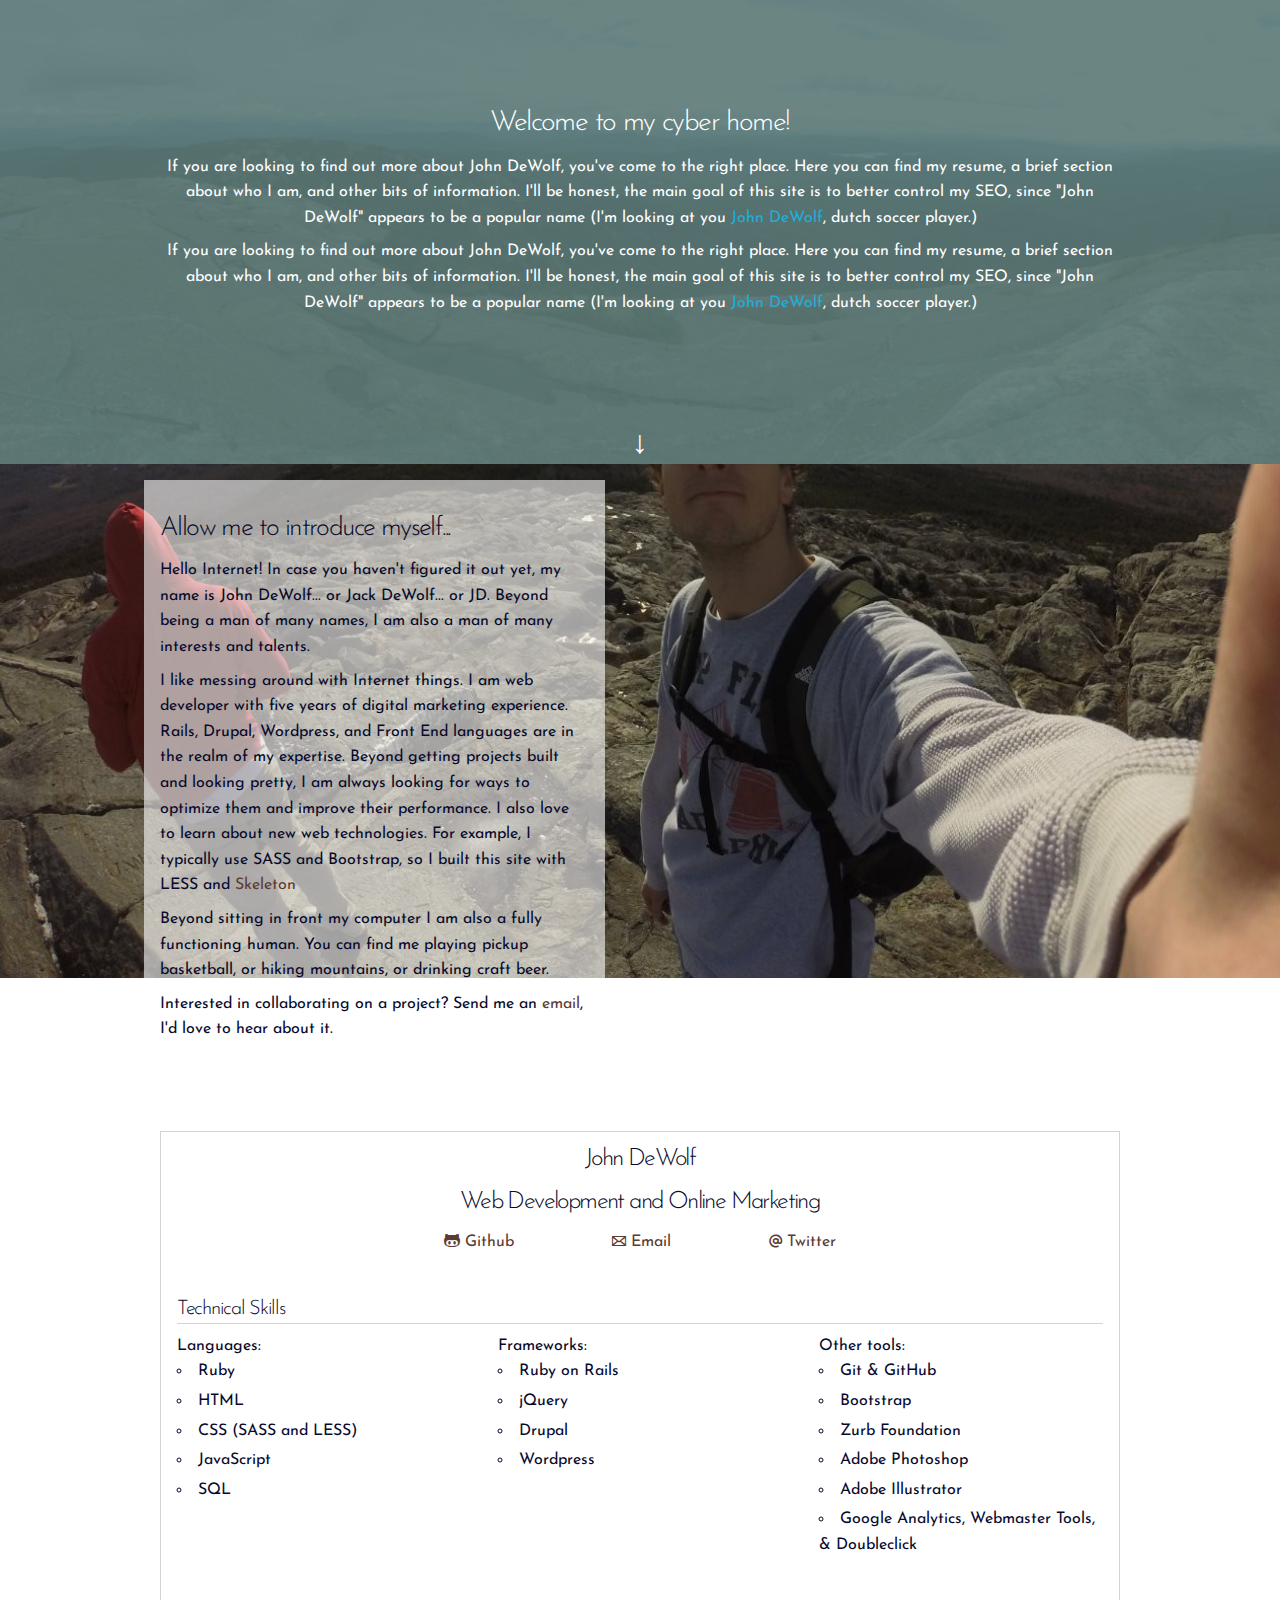
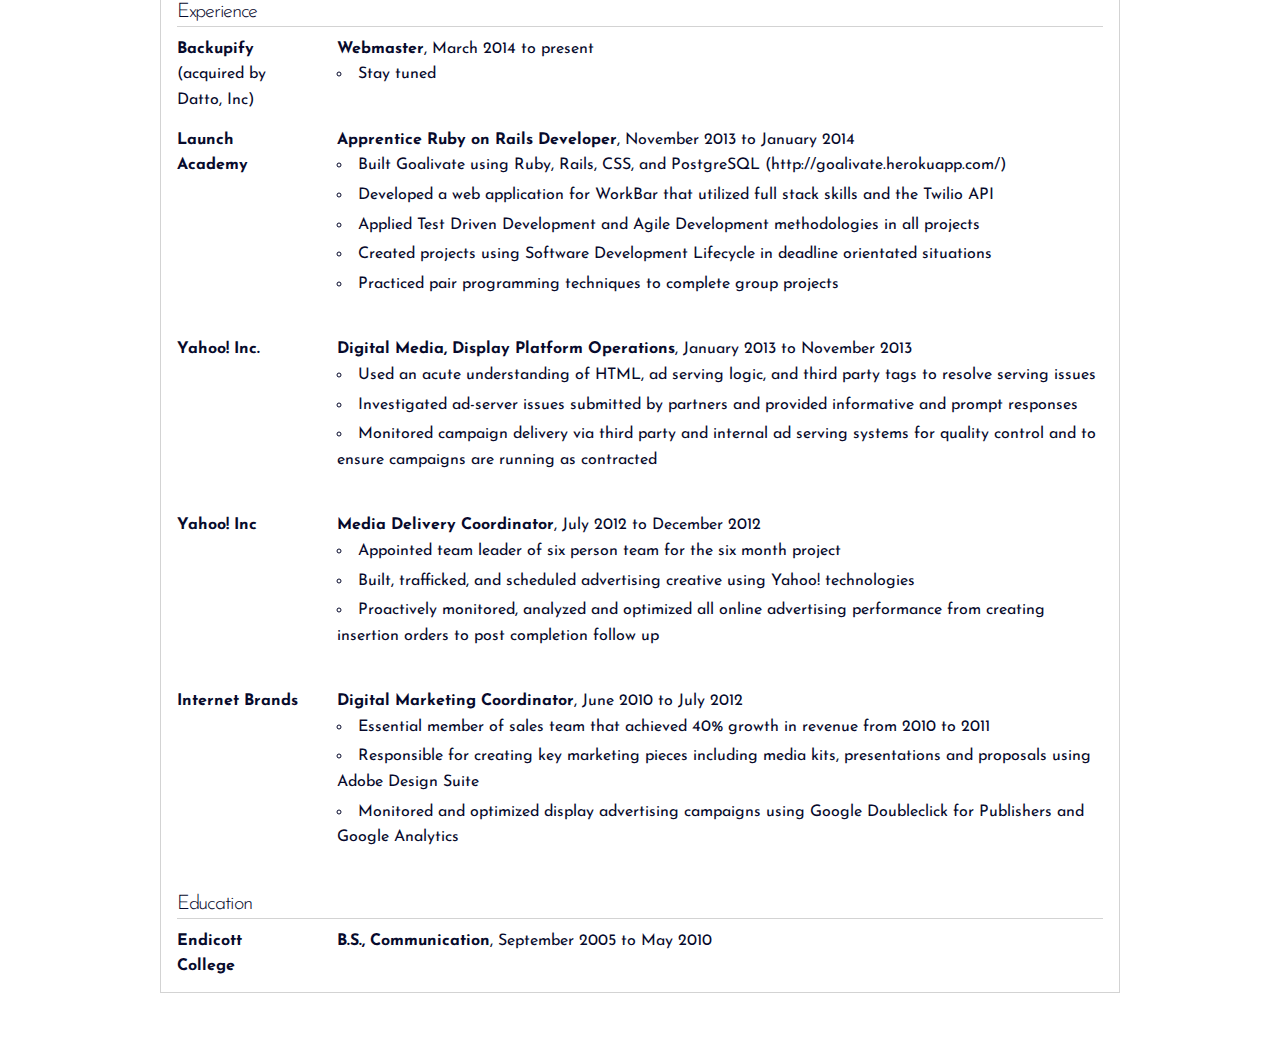
==== index.html @ 8e63c377 "fixed merge conflicts" ====
<!doctype html>
<html>
<head>
	<meta charset="utf-8">
	<meta http-equiv="X-UA-Compatible" content="IE=edge">
	<title>John DeWolf's personal website</title>
	<meta name="description" content="">
	<meta name="viewport" content="width=device-width, initial-scale=1">
	<link href='http://fonts.googleapis.com/css?family=Josefin+Sans' rel='stylesheet' type='text/css'>
	<!-- Place favicon.ico in the root directory -->
	<link rel="stylesheet" href="stylesheets/normalize.css">
	<link rel="stylesheet" href="stylesheets/skeleton.css">
	<link rel="stylesheet" href="octicons/octicons.css">
	<link rel="stylesheet/less" href="stylesheets/main.less" type="text/css" />
	<script src="js/less.js" type="text/javascript"></script>


</head>
<body>
<!--[if lt IE 8]>
<p class="browserupgrade">You are using an <strong>outdated</strong> browser. Please <a href="http://browsehappy.com/">upgrade your browser</a> to improve your experience.</p>
<![endif]-->
<!-- Add your site or application content here -->
<!-- <header>
	<div class="container">
		<div class="row">
			<div class="twelve columns top-nav">
				<ul>
					<li><a href="#welcome">Home</a></li>
					<li><a href="#about-me">About</a></li>
					<li><a href="#resume">Resume</a></li>
					<li><a href="#">Contact</a></li>
				</ul>
			</div>	
		</div>
	</div>
</header> -->
<section id="welcome">
	<div class="layer">
		<div class="container">
			<div class="row">
				<div class="twelve columns slideRight">
					<h1 class="welcome-header">Welcome to my cyber home!</h1>

					<p>If you are looking to find out more about John DeWolf, you've come to the right place. Here you can find my resume, a brief section about who I am, and other bits of information. I'll be honest, the main goal of this site is to better control my SEO, since "John DeWolf" appears to be a popular name (I'm looking at you <a href="">John DeWolf</a>, dutch soccer player.)</p>
					<p>If you are looking to find out more about John DeWolf, you've come to the right place. Here you can find my resume, a brief section about who I am, and other bits of information. I'll be honest, the main goal of this site is to better control my SEO, since "John DeWolf" appears to be a popular name (I'm looking at you <a href="http://en.wikipedia.org/wiki/John_de_Wolf">John DeWolf</a>, dutch soccer player.)</p>

					<div class="pulse" style="font-size:2em;">&darr;</div>
				</div>
			</div>
		</div>
	</div>
</section>
<section id="about-me">
	<div class="container">
		<div class="row">
			<div class="six columns about-me-text">
				<h2>Allow me to introduce myself...</h2>
				<p>Hello Internet! In case you haven't figured it out yet, my name is John DeWolf... or Jack DeWolf... or JD. Beyond being a man of many names, I am also a man of many interests and talents. </p>

				<p>I like messing around with Internet things. I am web developer with five years of digital marketing experience. Rails, Drupal, Wordpress, and Front End languages are in the realm of my expertise. Beyond getting projects built and looking pretty, I am always looking for ways to optimize them and improve their performance. I also love to learn about new web technologies. For example, I typically use SASS and Bootstrap, so I built this site with LESS and <a href="http://getskeleton.com/">Skeleton</a></p>

				<p>Beyond sitting in front my computer I am also a fully functioning human. You can find me playing pickup basketball, or hiking mountains, or drinking craft beer.</p>

				<p>Interested in collaborating on a project? Send me an <a href="mailto:jdewolf06@gmail.com">email</a>, I'd love to hear about it.</p>
<!-- 				<p>My career began in 2012 for Raceway Media (now part of Internet Brands after they were acquired), a small company that produces online classified sites for niche markets. There I was the Digital Marketing coordinator and got my first taste of concepts that I would later become much more immersed in.</p>

				<p>From there I had the great opportunity to work for Yahoo!, Inc. I moved to Portland, OR with (as my father likes to say) "with nothing but a suitcase and a toothbrush" (and my girlfriend, but let's not group her in the same category.) I started out with a six month project in which I was the team leader for a six person team. We successfully completed the migration of all online campaigns from their old ad serving to their new, fancy web app.</p>

				<p>I continued to work with Yahoo! after the project, providing techincal support for the new ad serving techonology. When campaigns did not serve as expected, it was our job to figure out why. Maybe it was booked incorrectly or maybe there was a bug in the system? If it was the latter of the two, we worked closely with engineering to pinpoint the problem and make sure it was fixed.</p>

				<p>I really enjoyed my time at Yahoo! and learned a great deal about digital ad serving. It really inspired me to learn more about online technologies. I kept learning in my free time and soon realized it wasn't enough and that I wanted to make a bigger commitment. So I took the dive and enrolled in Launch Academy where I learned Ruby on Rails and how to build web apps.</p>

				<p>Those ten weeks were a real rollercoster. I was introduced to a whole new world and crammed more knowledge into my brain than I ever thought possible. I am now working at Datto, Inc (formerly Backupify, before it was acquired). I am continuing to learn a great deal about web development</p> -->
			</div>
		</div>
	</div>
</section>

<section id="resume">
	<div class="container">
		<div class="row">
			<div class="twelve columns">
				<h3 class="text-center">John DeWolf</h3>
				<h3 class="text-center">Web Development and Online Marketing</h3>
				<ul class="unstyled-list">
					<li><a href="https://github.com/johndewolf"><span class="octicon octicon-octoface"></span> Github</a></li>
					<li><a href="mailto:jdewolf06@gmail.com"><span class="octicon octicon-mail"></span> Email</a></li>
					<li><a href="https://twitter.com/TheJohnDeWolf"><span class="octicon octicon-mention"></span> Twitter</a></li>
				</ul>
			</div>
		</div>
		<div class="row">
			<div class="twelve columns">
				<h4 class="resume-section-header">Technical Skills</h4>
			</div>
		</div>
		<div class="row">
			<div class="four columns">
				Languages:
				<ul>
					<li>Ruby</li>
					<li>HTML</li>
					<li>CSS (SASS and LESS)</li>
					<li>JavaScript</li>
					<li>SQL</li>
				</ul>
			</div>
			<div class="four columns">
				Frameworks:
				<ul>
					<li>Ruby on Rails</li>
					<li>jQuery</li>
					<li>Drupal</li>
					<li>Wordpress</li>
				</ul>
			</div>
			<div class="four columns">
				Other tools:
				<ul>
					<li>Git &#38; GitHub</li>
					<li>Bootstrap</li>
					<li>Zurb Foundation</li>
					<li>Adobe Photoshop</li>
					<li>Adobe Illustrator</li>
					<li>Google Analytics, Webmaster Tools, &#38; Doubleclick</li>
				</ul>
			</div>
		</div>
		<div class="row">
			<div class="twelve columns">
				<h4 class="resume-section-header">Experience</h4>
			</div>
		</div>
		<div class="row">
			<div class="two columns">
				<b>Backupify</b> (acquired by Datto, Inc)
			</div>
			<div class="ten columns">
				<span><b>Webmaster</b>, March 2014  to present</span>
				<ul>
					<li>Stay tuned</li>
				</ul>
			</div>
		</div>
		<div class="row">
			<div class="two columns">
				<b>Launch Academy</b>
			</div>
			<div class="ten columns">
				<span><b>Apprentice Ruby on Rails Developer</b>, November 2013 to January 2014</span>
				<ul>
					<li>Built Goalivate using Ruby, Rails, CSS, and PostgreSQL (http://goalivate.herokuapp.com/)</li>
					<li>Developed a web application for WorkBar that utilized full stack skills and the Twilio API</li>
					<li>Applied Test Driven Development and Agile Development methodologies in all projects</li>
					<li>Created projects using Software Development Lifecycle in deadline orientated situations</li>
					<li>Practiced pair programming techniques to complete group projects</li>
				</ul>
			</div>
		</div>
		<div class="row">
			<div class="two columns">
				<b>Yahoo! Inc.</b>
			</div>
			<div class="ten columns">
				<span><b>Digital Media, Display Platform Operations</b>, January 2013 to November 2013</span>
				<ul>
					<li>Used an acute understanding of HTML, ad serving logic, and third party tags to resolve serving issues</li>
					<li>Investigated ad-server issues submitted by partners and provided informative and prompt responses</li>
					<li>Monitored campaign delivery via third party and internal ad serving systems for quality control and to ensure campaigns are running as contracted</li>
				</ul>
			</div>
		</div>
		<div class="row">
			<div class="two columns">
				<b>Yahoo! Inc</b>
			</div>
			<div class="ten columns">
				<span><b>Media Delivery Coordinator</b>, July 2012 to December 2012</span>
				<ul>
					<li>Appointed team leader of six person team for the six month project
						<li>Built, trafficked, and scheduled advertising creative using Yahoo! technologies</li>
						<li>Proactively monitored, analyzed and optimized all online advertising performance from creating insertion orders to post completion follow up</li>
					</ul>
				</div>
			</div>
			<div class="row">
				<div class="two columns">
					<b>Internet Brands</b>
				</div>
				<div class="ten columns">
					<span><b>Digital Marketing Coordinator</b>, June 2010 to July 2012</span>
					<ul>
						<li>Essential member of sales team that achieved 40% growth in revenue from 2010 to 2011</li>
						<li>Responsible for creating key marketing pieces including media kits, presentations and proposals using Adobe Design Suite</li>
						<li>Monitored and optimized display advertising campaigns using Google Doubleclick for Publishers and Google Analytics</li>
					</ul>
				</div>
			</div>
			<div class="row">
				<div class="twelve columns">
					<h4 class="resume-section-header">Education</h4>
				</div>
			</div>
			<div class="row">
				<div class="two columns">
					<b>Endicott College</b>
				</div>
				<div class="ten columns">
					<span><b>B.S., Communication</b>, September 2005 to May 2010</span>
				</div>
			</div>
		</div>
	</section>

</body>
</html>
---- stylesheets/skeleton.css ----
/*
* Skeleton V2.0.2
* Copyright 2014, Dave Gamache
* www.getskeleton.com
* Free to use under the MIT license.
* http://www.opensource.org/licenses/mit-license.php
* 12/15/2014
*/


/* Table of contents
–––––––––––––––––––––––––––––––––––––––––––––––––– 
- Grid
- Base Styles
- Typography
- Links
- Buttons
- Forms
- Lists
- Code
- Tables
- Spacing
- Utilities
- Clearing
- Media Queries
*/


/* Grid
–––––––––––––––––––––––––––––––––––––––––––––––––– */
.container {
  position: relative; 
  width: 100%; 
  max-width: 960px; 
  margin: 0 auto; 
  padding: 0 20px;
  box-sizing: border-box; }
.column,        
.columns { 
  width: 100%; 
  float: left; 
  box-sizing: border-box; }

/* For devices larger than 400px */
@media (min-width: 400px) {
  .container {
    width: 85%;
    padding: 0; }
}

/* For devices larger than 550px */
@media (min-width: 550px) {
  .container {
    width: 80%; }
  .column,
  .columns {
    margin-left: 4%; }
  .column:first-child,        
  .columns:first-child { 
    margin-left: 0; }
  
  .one.column,
  .one.columns                    { width: 4.66666666667%; }
  .two.columns                    { width: 13.3333333333%; }
  .three.columns                  { width: 22%;            }
  .four.columns                   { width: 30.6666666667%; }
  .five.columns                   { width: 39.3333333333%; }
  .six.columns                    { width: 48%;            }
  .seven.columns                  { width: 56.6666666667%; }
  .eight.columns                  { width: 65.3333333333%; }
  .nine.columns                   { width: 74.0%;          }
  .ten.columns                    { width: 82.6666666667%; }
  .eleven.columns                 { width: 91.3333333333%; }
  .twelve.columns                 { width: 100%; margin-left: 0; }

  .one-third.column               { width: 30.6666666667%; }
  .two-thirds.column              { width: 65.3333333333%; }

  .one-half.column                { width: 48%; }

  /* Offsets */
  .offset-by-one.column,
  .offset-by-one.columns          { margin-left: 8.66666666667%; }
  .offset-by-two.column,
  .offset-by-two.columns          { margin-left: 17.3333333333%; }
  .offset-by-three.column,
  .offset-by-three.columns        { margin-left: 26%;            }
  .offset-by-four.column,
  .offset-by-four.columns         { margin-left: 34.6666666667%; }
  .offset-by-five.column,
  .offset-by-five.columns         { margin-left: 43.3333333333%; }
  .offset-by-six.column,
  .offset-by-six.columns          { margin-left: 52%;            }
  .offset-by-seven.column,
  .offset-by-seven.columns        { margin-left: 60.6666666667%; }
  .offset-by-eight.column,
  .offset-by-eight.columns        { margin-left: 69.3333333333%; }
  .offset-by-nine.column,
  .offset-by-nine.columns         { margin-left: 78.0%;          }
  .offset-by-ten.column,
  .offset-by-ten.columns          { margin-left: 86.6666666667%; }
  .offset-by-eleven.column,
  .offset-by-eleven.columns       { margin-left: 95.3333333333%; }

  .offset-by-one-third.column,
  .offset-by-one-third.columns    { margin-left: 34.6666666667%; }
  .offset-by-two-thirds.column,
  .offset-by-two-thirds.columns   { margin-left: 69.3333333333%; }

  .offset-by-one-half.column,
  .offset-by-one-half.columns     { margin-left: 52%; }

}


/* Base Styles
–––––––––––––––––––––––––––––––––––––––––––––––––– */
/* NOTE
html is set to 62.5% so that all the REM measurements throughout Skeleton 
are based on 10px sizing. So basically 1.5rem = 15px :) */
html { 
  font-size: 62.5%; } 
body {
  font-size: 1.5em; /* currently ems cause chrome bug misinterpreting rems on body element */
  line-height: 1.6;
  font-weight: 400;
  font-family: "Raleway", "HelveticaNeue", "Helvetica Neue", Helvetica, Arial, sans-serif;
  color: #222; }


/* Typography
–––––––––––––––––––––––––––––––––––––––––––––––––– */
h1, h2, h3, h4, h5, h6 { 
  margin-top: 0;
  margin-bottom: 2rem;
  font-weight: 300; }
h1 { font-size: 4.0rem; line-height: 1.2;  letter-spacing: -.1rem;}
h2 { font-size: 3.6rem; line-height: 1.25; letter-spacing: -.1rem; }
h3 { font-size: 3.0rem; line-height: 1.3;  letter-spacing: -.1rem; }
h4 { font-size: 2.4rem; line-height: 1.35; letter-spacing: -.08rem; }
h5 { font-size: 1.8rem; line-height: 1.5;  letter-spacing: -.05rem; }
h6 { font-size: 1.5rem; line-height: 1.6;  letter-spacing: 0; }

/* Larger than phablet */
@media (min-width: 550px) {
  h1 { font-size: 5.0rem; }
  h2 { font-size: 4.2rem; }
  h3 { font-size: 3.6rem; }
  h4 { font-size: 3.0rem; }
  h5 { font-size: 2.4rem; }
  h6 { font-size: 1.5rem; }
}

p {
  margin-top: 0; }


/* Links
–––––––––––––––––––––––––––––––––––––––––––––––––– */
a { 
  color: #1EAEDB; }
a:hover { 
  color: #0FA0CE; }


/* Buttons 
–––––––––––––––––––––––––––––––––––––––––––––––––– */
.button,
button,
input[type="submit"],
input[type="reset"],
input[type="button"] {
  display: inline-block;
  height: 38px;
  padding: 0 30px;
  color: #555;
  text-align: center;
  font-size: 11px;
  font-weight: 600;
  line-height: 38px;
  letter-spacing: .1rem;
  text-transform: uppercase; 
  text-decoration: none;
  white-space: nowrap;
  background-color: transparent;
  border-radius: 4px;
  border: 1px solid #bbb;
  cursor: pointer;
  box-sizing: border-box; }
.button:hover,
button:hover,
input[type="submit"]:hover,
input[type="reset"]:hover,
input[type="button"]:hover,
.button:focus,
button:focus,
input[type="submit"]:focus,
input[type="reset"]:focus,
input[type="button"]:focus {
  color: #333;
  border-color: #888;
  outline: 0; }
.button.button-primary,
button.button-primary,
input[type="submit"].button-primary,
input[type="reset"].button-primary,
input[type="button"].button-primary {
  color: #FFF;
  background-color: #33C3F0;
  border-color: #33C3F0; }
.button.button-primary:hover,
button.button-primary:hover,
input[type="submit"].button-primary:hover,
input[type="reset"].button-primary:hover,
input[type="button"].button-primary:hover,
.button.button-primary:focus,
button.button-primary:focus,
input[type="submit"].button-primary:focus,
input[type="reset"].button-primary:focus,
input[type="button"].button-primary:focus {
  color: #FFF;
  background-color: #1EAEDB;
  border-color: #1EAEDB; }


/* Forms
–––––––––––––––––––––––––––––––––––––––––––––––––– */
input[type="email"],
input[type="search"],
input[type="text"],
input[type="tel"],
input[type="url"],
input[type="password"],
textarea,
select {
  height: 38px;
  padding: 6px 10px; /* The 6px vertically centers text on FF, ignored by Webkit */
  background-color: #fff;
  border: 1px solid #D1D1D1;
  border-radius: 4px;
  box-shadow: none;
  box-sizing: border-box; }
/* Removes awkard default styles on some inputs for iOS */
input[type="email"],
input[type="search"],
input[type="text"],
input[type="tel"],
input[type="url"],
input[type="password"],
textarea {
  -webkit-appearance: none;
     -moz-appearance: none;
          appearance: none;
}
textarea {
  min-height: 65px;
  padding-top: 6px;
  padding-bottom: 6px; }
input[type="email"]:focus,
input[type="search"]:focus,
input[type="text"]:focus,
input[type="tel"]:focus,
input[type="url"]:focus,
input[type="password"]:focus,
textarea:focus,
select:focus {
  border: 1px solid #33C3F0;
  outline: 0; }
label,
legend {
  display: block;
  margin-bottom: .5rem;
  font-weight: 600; }
fieldset {
  padding: 0;
  border-width: 0; }
input[type="checkbox"],
input[type="radio"] {
  display: inline; }
label > .label-body {
  display: inline-block;
  margin-left: .5rem;
  font-weight: normal; }


/* Lists
–––––––––––––––––––––––––––––––––––––––––––––––––– */
ul { 
  list-style: circle inside; }
ol { 
  list-style: decimal inside; }
ol, ul {
  padding-left: 0;
  margin-top: 0; }
ul ul, 
ul ol,
ol ol, 
ol ul { 
  margin: 1.5rem 0 1.5rem 3rem; 
  font-size: 90%; }
li {
  margin-bottom: 1rem; }


/* Code
–––––––––––––––––––––––––––––––––––––––––––––––––– */
code {
  padding: .2rem .5rem;
  margin: 0 .2rem;
  font-size: 90%;
  white-space: nowrap;
  background: #F1F1F1;
  border: 1px solid #E1E1E1;
  border-radius: 4px; }
pre > code {
  display: block;
  padding: 1rem 1.5rem;
  white-space: pre; }


/* Tables
–––––––––––––––––––––––––––––––––––––––––––––––––– */
th,
td {
  padding: 12px 15px;
  text-align: left;
  border-bottom: 1px solid #E1E1E1; }
th:first-child,
td:first-child {
  padding-left: 0; }
th:last-child,
td:last-child {
  padding-right: 0; }


/* Spacing
–––––––––––––––––––––––––––––––––––––––––––––––––– */
button,
.button {
  margin-bottom: 1rem; }
input,
textarea,
select,
fieldset {
  margin-bottom: 1.5rem; }
pre,
blockquote,
form,
dl,
figure,
table,
p,
ul,
ol,
form {
  margin-bottom: 2.5rem; }
p {
  margin-top: 0; }


/* Utilities
–––––––––––––––––––––––––––––––––––––––––––––––––– */
.u-full-width {
  width: 100%;
  box-sizing: border-box; }
.u-max-full-width {
  max-width: 100%;
  box-sizing: border-box; }
.u-pull-right {
  float: right; }
.u-pull-left {
  float: left; }


/* Misc
–––––––––––––––––––––––––––––––––––––––––––––––––– */
hr {
  margin-top: 3rem;
  margin-bottom: 3.5rem;
  border-width: 0;
  border-top: 1px solid #E1E1E1;
}

/* Clearing
–––––––––––––––––––––––––––––––––––––––––––––––––– */

/* Self Clearing Goodness */
.container:after,
.row:after,
.u-cf { 
  content: "";
  display: table;
  clear: both; }


/* Media Queries
–––––––––––––––––––––––––––––––––––––––––––––––––– */
/*
Note: The best way to structure the use of media queries is to create the queries 
near the relevant code. For example, if you wanted to change the styles for buttons
on small devices, paste the mobile query code up in the buttons section and style it 
there. 
*/


/* Larger than mobile */
@media (min-width: 400px) {}

/* Larger than phablet (also point when grid becomes active) */
@media (min-width: 550px) {}

/* Larger than tablet */
@media (min-width: 750px) {}

/* Larger than desktop */
@media (min-width: 1000px) {}

/* Larger than Desktop HD */
@media (min-width: 1200px) {}
---- octicons/octicons.css ----
@font-face {
  font-family: 'octicons';
  src: url('octicons.eot?#iefix') format('embedded-opentype'),
       url('octicons.woff') format('woff'),
       url('octicons.ttf') format('truetype'),
       url('octicons.svg#octicons') format('svg');
  font-weight: normal;
  font-style: normal;
}

/*

.octicon is optimized for 16px.
.mega-octicon is optimized for 32px but can be used larger.

*/
.octicon, .mega-octicon {
  font: normal normal normal 16px/1 octicons;
  display: inline-block;
  text-decoration: none;
  text-rendering: auto;
  -webkit-font-smoothing: antialiased;
  -moz-osx-font-smoothing: grayscale;
  -webkit-user-select: none;
  -moz-user-select: none;
  -ms-user-select: none;
  user-select: none;
}
.mega-octicon { font-size: 32px; }


.octicon-alert:before { content: '\f02d'} /*  */
.octicon-alignment-align:before { content: '\f08a'} /*  */
.octicon-alignment-aligned-to:before { content: '\f08e'} /*  */
.octicon-alignment-unalign:before { content: '\f08b'} /*  */
.octicon-arrow-down:before { content: '\f03f'} /*  */
.octicon-arrow-left:before { content: '\f040'} /*  */
.octicon-arrow-right:before { content: '\f03e'} /*  */
.octicon-arrow-small-down:before { content: '\f0a0'} /*  */
.octicon-arrow-small-left:before { content: '\f0a1'} /*  */
.octicon-arrow-small-right:before { content: '\f071'} /*  */
.octicon-arrow-small-up:before { content: '\f09f'} /*  */
.octicon-arrow-up:before { content: '\f03d'} /*  */
.octicon-beer:before { content: '\f069'} /*  */
.octicon-book:before { content: '\f007'} /*  */
.octicon-bookmark:before { content: '\f07b'} /*  */
.octicon-briefcase:before { content: '\f0d3'} /*  */
.octicon-broadcast:before { content: '\f048'} /*  */
.octicon-browser:before { content: '\f0c5'} /*  */
.octicon-bug:before { content: '\f091'} /*  */
.octicon-calendar:before { content: '\f068'} /*  */
.octicon-check:before { content: '\f03a'} /*  */
.octicon-checklist:before { content: '\f076'} /*  */
.octicon-chevron-down:before { content: '\f0a3'} /*  */
.octicon-chevron-left:before { content: '\f0a4'} /*  */
.octicon-chevron-right:before { content: '\f078'} /*  */
.octicon-chevron-up:before { content: '\f0a2'} /*  */
.octicon-circle-slash:before { content: '\f084'} /*  */
.octicon-circuit-board:before { content: '\f0d6'} /*  */
.octicon-clippy:before { content: '\f035'} /*  */
.octicon-clock:before { content: '\f046'} /*  */
.octicon-cloud-download:before { content: '\f00b'} /*  */
.octicon-cloud-upload:before { content: '\f00c'} /*  */
.octicon-code:before { content: '\f05f'} /*  */
.octicon-color-mode:before { content: '\f065'} /*  */
.octicon-comment-add:before,
.octicon-comment:before { content: '\f02b'} /*  */
.octicon-comment-discussion:before { content: '\f04f'} /*  */
.octicon-credit-card:before { content: '\f045'} /*  */
.octicon-dash:before { content: '\f0ca'} /*  */
.octicon-dashboard:before { content: '\f07d'} /*  */
.octicon-database:before { content: '\f096'} /*  */
.octicon-device-camera:before { content: '\f056'} /*  */
.octicon-device-camera-video:before { content: '\f057'} /*  */
.octicon-device-desktop:before { content: '\f27c'} /*  */
.octicon-device-mobile:before { content: '\f038'} /*  */
.octicon-diff:before { content: '\f04d'} /*  */
.octicon-diff-added:before { content: '\f06b'} /*  */
.octicon-diff-ignored:before { content: '\f099'} /*  */
.octicon-diff-modified:before { content: '\f06d'} /*  */
.octicon-diff-removed:before { content: '\f06c'} /*  */
.octicon-diff-renamed:before { content: '\f06e'} /*  */
.octicon-ellipsis:before { content: '\f09a'} /*  */
.octicon-eye-unwatch:before,
.octicon-eye-watch:before,
.octicon-eye:before { content: '\f04e'} /*  */
.octicon-file-binary:before { content: '\f094'} /*  */
.octicon-file-code:before { content: '\f010'} /*  */
.octicon-file-directory:before { content: '\f016'} /*  */
.octicon-file-media:before { content: '\f012'} /*  */
.octicon-file-pdf:before { content: '\f014'} /*  */
.octicon-file-submodule:before { content: '\f017'} /*  */
.octicon-file-symlink-directory:before { content: '\f0b1'} /*  */
.octicon-file-symlink-file:before { content: '\f0b0'} /*  */
.octicon-file-text:before { content: '\f011'} /*  */
.octicon-file-zip:before { content: '\f013'} /*  */
.octicon-flame:before { content: '\f0d2'} /*  */
.octicon-fold:before { content: '\f0cc'} /*  */
.octicon-gear:before { content: '\f02f'} /*  */
.octicon-gift:before { content: '\f042'} /*  */
.octicon-gist:before { content: '\f00e'} /*  */
.octicon-gist-secret:before { content: '\f08c'} /*  */
.octicon-git-branch-create:before,
.octicon-git-branch-delete:before,
.octicon-git-branch:before { content: '\f020'} /*  */
.octicon-git-commit:before { content: '\f01f'} /*  */
.octicon-git-compare:before { content: '\f0ac'} /*  */
.octicon-git-merge:before { content: '\f023'} /*  */
.octicon-git-pull-request-abandoned:before,
.octicon-git-pull-request:before { content: '\f009'} /*  */
.octicon-globe:before { content: '\f0b6'} /*  */
.octicon-graph:before { content: '\f043'} /*  */
.octicon-heart:before { content: '\2665'} /* ♥ */
.octicon-history:before { content: '\f07e'} /*  */
.octicon-home:before { content: '\f08d'} /*  */
.octicon-horizontal-rule:before { content: '\f070'} /*  */
.octicon-hourglass:before { content: '\f09e'} /*  */
.octicon-hubot:before { content: '\f09d'} /*  */
.octicon-inbox:before { content: '\f0cf'} /*  */
.octicon-info:before { content: '\f059'} /*  */
.octicon-issue-closed:before { content: '\f028'} /*  */
.octicon-issue-opened:before { content: '\f026'} /*  */
.octicon-issue-reopened:before { content: '\f027'} /*  */
.octicon-jersey:before { content: '\f019'} /*  */
.octicon-jump-down:before { content: '\f072'} /*  */
.octicon-jump-left:before { content: '\f0a5'} /*  */
.octicon-jump-right:before { content: '\f0a6'} /*  */
.octicon-jump-up:before { content: '\f073'} /*  */
.octicon-key:before { content: '\f049'} /*  */
.octicon-keyboard:before { content: '\f00d'} /*  */
.octicon-law:before { content: '\f0d8'} /*  */
.octicon-light-bulb:before { content: '\f000'} /*  */
.octicon-link:before { content: '\f05c'} /*  */
.octicon-link-external:before { content: '\f07f'} /*  */
.octicon-list-ordered:before { content: '\f062'} /*  */
.octicon-list-unordered:before { content: '\f061'} /*  */
.octicon-location:before { content: '\f060'} /*  */
.octicon-gist-private:before,
.octicon-mirror-private:before,
.octicon-git-fork-private:before,
.octicon-lock:before { content: '\f06a'} /*  */
.octicon-logo-github:before { content: '\f092'} /*  */
.octicon-mail:before { content: '\f03b'} /*  */
.octicon-mail-read:before { content: '\f03c'} /*  */
.octicon-mail-reply:before { content: '\f051'} /*  */
.octicon-mark-github:before { content: '\f00a'} /*  */
.octicon-markdown:before { content: '\f0c9'} /*  */
.octicon-megaphone:before { content: '\f077'} /*  */
.octicon-mention:before { content: '\f0be'} /*  */
.octicon-microscope:before { content: '\f089'} /*  */
.octicon-milestone:before { content: '\f075'} /*  */
.octicon-mirror-public:before,
.octicon-mirror:before { content: '\f024'} /*  */
.octicon-mortar-board:before { content: '\f0d7'} /*  */
.octicon-move-down:before { content: '\f0a8'} /*  */
.octicon-move-left:before { content: '\f074'} /*  */
.octicon-move-right:before { content: '\f0a9'} /*  */
.octicon-move-up:before { content: '\f0a7'} /*  */
.octicon-mute:before { content: '\f080'} /*  */
.octicon-no-newline:before { content: '\f09c'} /*  */
.octicon-octoface:before { content: '\f008'} /*  */
.octicon-organization:before { content: '\f037'} /*  */
.octicon-package:before { content: '\f0c4'} /*  */
.octicon-paintcan:before { content: '\f0d1'} /*  */
.octicon-pencil:before { content: '\f058'} /*  */
.octicon-person-add:before,
.octicon-person-follow:before,
.octicon-person:before { content: '\f018'} /*  */
.octicon-pin:before { content: '\f041'} /*  */
.octicon-playback-fast-forward:before { content: '\f0bd'} /*  */
.octicon-playback-pause:before { content: '\f0bb'} /*  */
.octicon-playback-play:before { content: '\f0bf'} /*  */
.octicon-playback-rewind:before { content: '\f0bc'} /*  */
.octicon-plug:before { content: '\f0d4'} /*  */
.octicon-repo-create:before,
.octicon-gist-new:before,
.octicon-file-directory-create:before,
.octicon-file-add:before,
.octicon-plus:before { content: '\f05d'} /*  */
.octicon-podium:before { content: '\f0af'} /*  */
.octicon-primitive-dot:before { content: '\f052'} /*  */
.octicon-primitive-square:before { content: '\f053'} /*  */
.octicon-pulse:before { content: '\f085'} /*  */
.octicon-puzzle:before { content: '\f0c0'} /*  */
.octicon-question:before { content: '\f02c'} /*  */
.octicon-quote:before { content: '\f063'} /*  */
.octicon-radio-tower:before { content: '\f030'} /*  */
.octicon-repo-delete:before,
.octicon-repo:before { content: '\f001'} /*  */
.octicon-repo-clone:before { content: '\f04c'} /*  */
.octicon-repo-force-push:before { content: '\f04a'} /*  */
.octicon-gist-fork:before,
.octicon-repo-forked:before { content: '\f002'} /*  */
.octicon-repo-pull:before { content: '\f006'} /*  */
.octicon-repo-push:before { content: '\f005'} /*  */
.octicon-rocket:before { content: '\f033'} /*  */
.octicon-rss:before { content: '\f034'} /*  */
.octicon-ruby:before { content: '\f047'} /*  */
.octicon-screen-full:before { content: '\f066'} /*  */
.octicon-screen-normal:before { content: '\f067'} /*  */
.octicon-search-save:before,
.octicon-search:before { content: '\f02e'} /*  */
.octicon-server:before { content: '\f097'} /*  */
.octicon-settings:before { content: '\f07c'} /*  */
.octicon-log-in:before,
.octicon-sign-in:before { content: '\f036'} /*  */
.octicon-log-out:before,
.octicon-sign-out:before { content: '\f032'} /*  */
.octicon-split:before { content: '\f0c6'} /*  */
.octicon-squirrel:before { content: '\f0b2'} /*  */
.octicon-star-add:before,
.octicon-star-delete:before,
.octicon-star:before { content: '\f02a'} /*  */
.octicon-steps:before { content: '\f0c7'} /*  */
.octicon-stop:before { content: '\f08f'} /*  */
.octicon-repo-sync:before,
.octicon-sync:before { content: '\f087'} /*  */
.octicon-tag-remove:before,
.octicon-tag-add:before,
.octicon-tag:before { content: '\f015'} /*  */
.octicon-telescope:before { content: '\f088'} /*  */
.octicon-terminal:before { content: '\f0c8'} /*  */
.octicon-three-bars:before { content: '\f05e'} /*  */
.octicon-tools:before { content: '\f031'} /*  */
.octicon-trashcan:before { content: '\f0d0'} /*  */
.octicon-triangle-down:before { content: '\f05b'} /*  */
.octicon-triangle-left:before { content: '\f044'} /*  */
.octicon-triangle-right:before { content: '\f05a'} /*  */
.octicon-triangle-up:before { content: '\f0aa'} /*  */
.octicon-unfold:before { content: '\f039'} /*  */
.octicon-unmute:before { content: '\f0ba'} /*  */
.octicon-versions:before { content: '\f064'} /*  */
.octicon-remove-close:before,
.octicon-x:before { content: '\f081'} /*  */
.octicon-zap:before { content: '\26A1'} /* ⚡ */
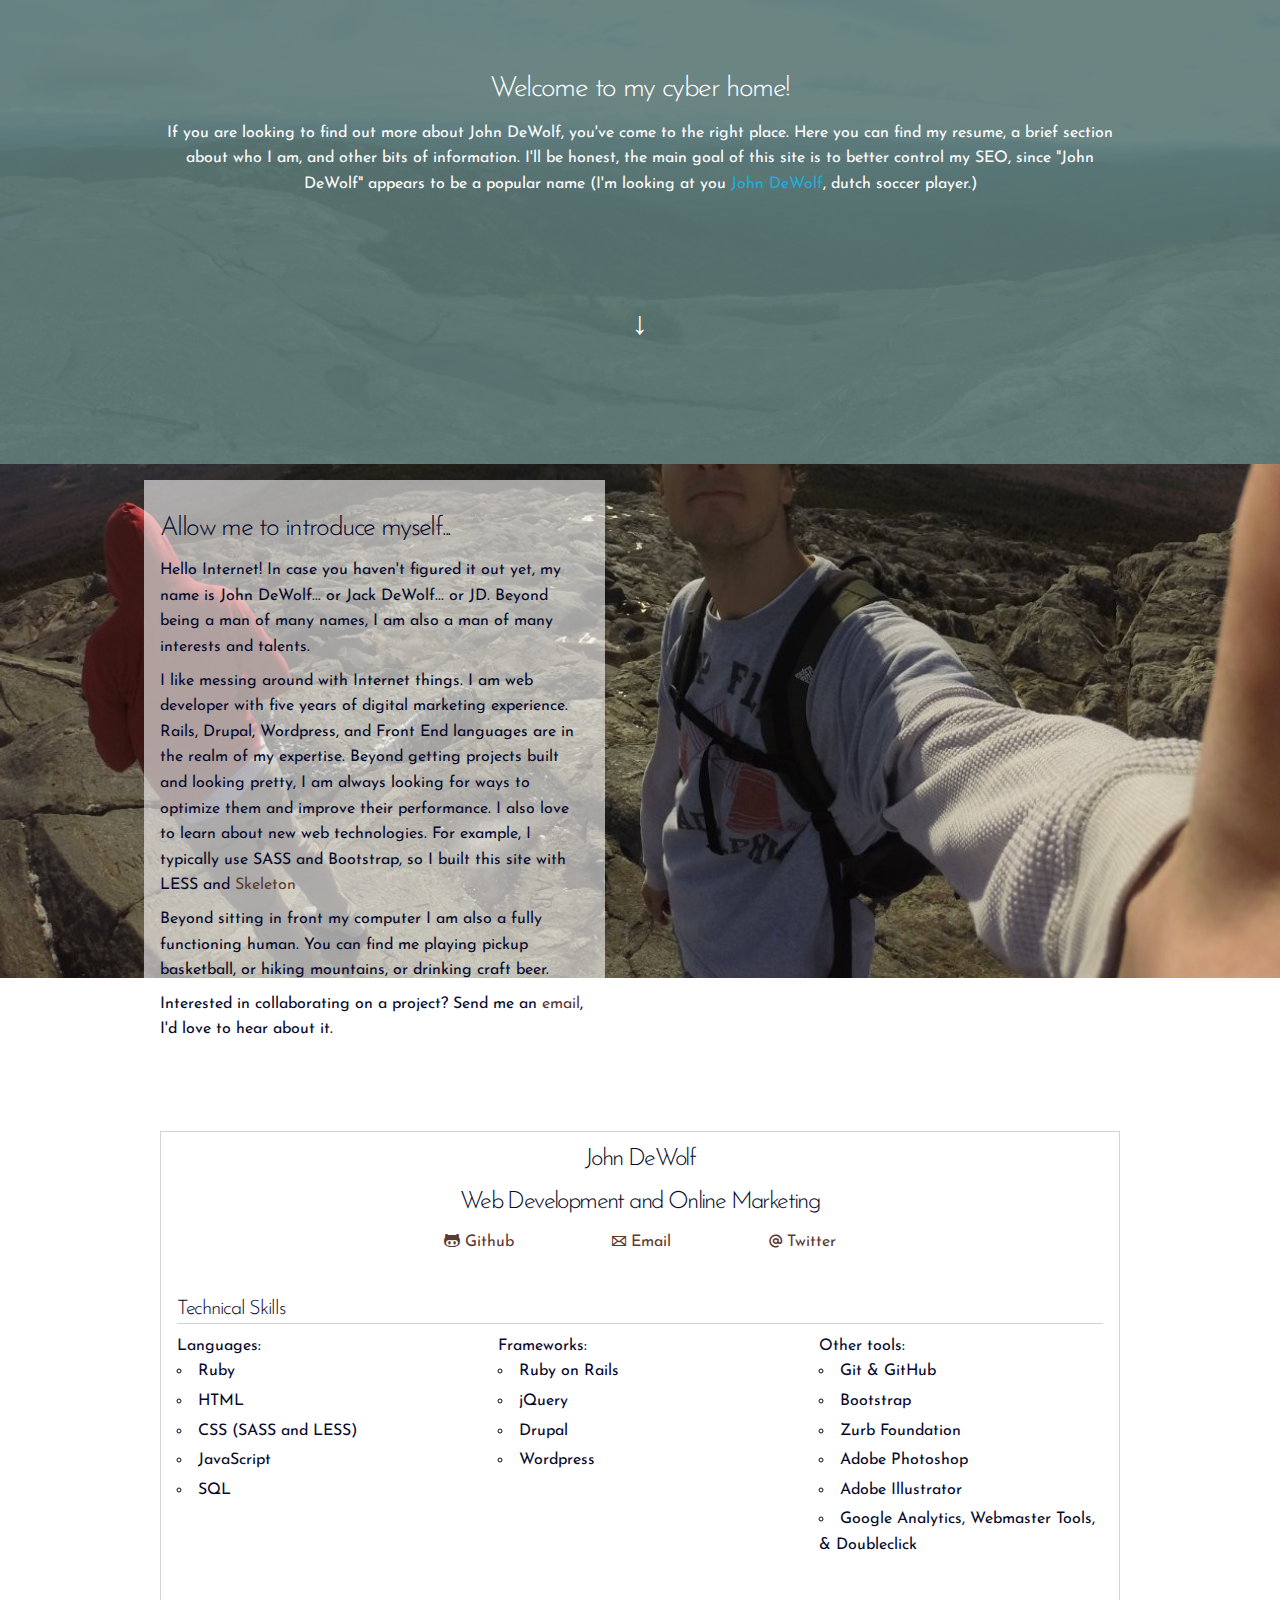
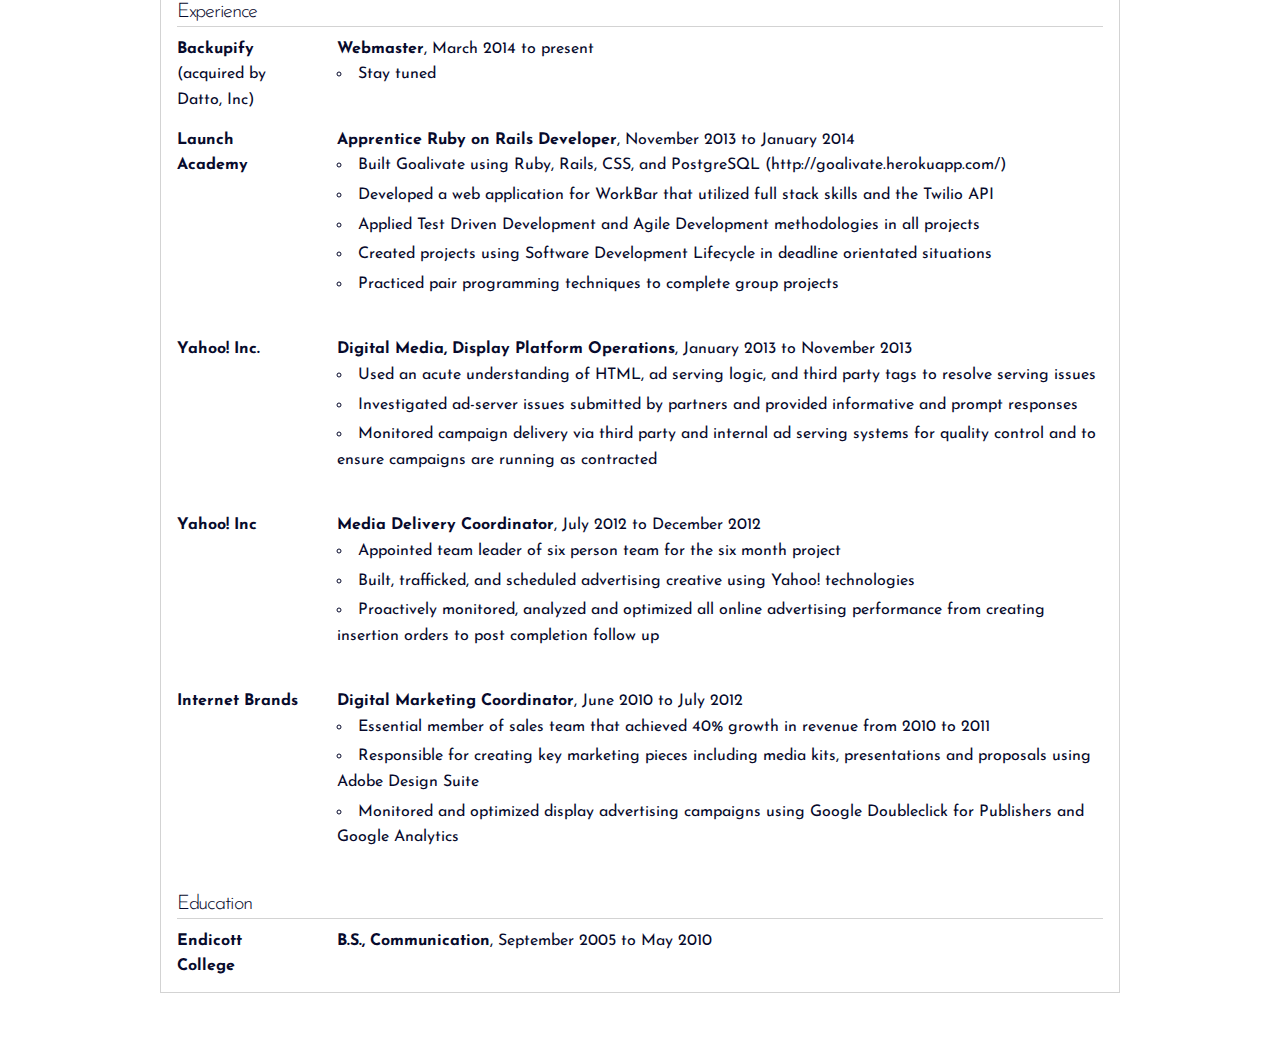
==== commit 4e5e78be: "copy update" ====
--- a/index.html
+++ b/index.html
@@ -43,8 +43,6 @@
 					<h1 class="welcome-header">Welcome to my cyber home!</h1>
 
 					<p>If you are looking to find out more about John DeWolf, you've come to the right place. Here you can find my resume, a brief section about who I am, and other bits of information. I'll be honest, the main goal of this site is to better control my SEO, since "John DeWolf" appears to be a popular name (I'm looking at you <a href="">John DeWolf</a>, dutch soccer player.)</p>
-					<p>If you are looking to find out more about John DeWolf, you've come to the right place. Here you can find my resume, a brief section about who I am, and other bits of information. I'll be honest, the main goal of this site is to better control my SEO, since "John DeWolf" appears to be a popular name (I'm looking at you <a href="http://en.wikipedia.org/wiki/John_de_Wolf">John DeWolf</a>, dutch soccer player.)</p>
-
 					<div class="pulse" style="font-size:2em;">&darr;</div>
 				</div>
 			</div>
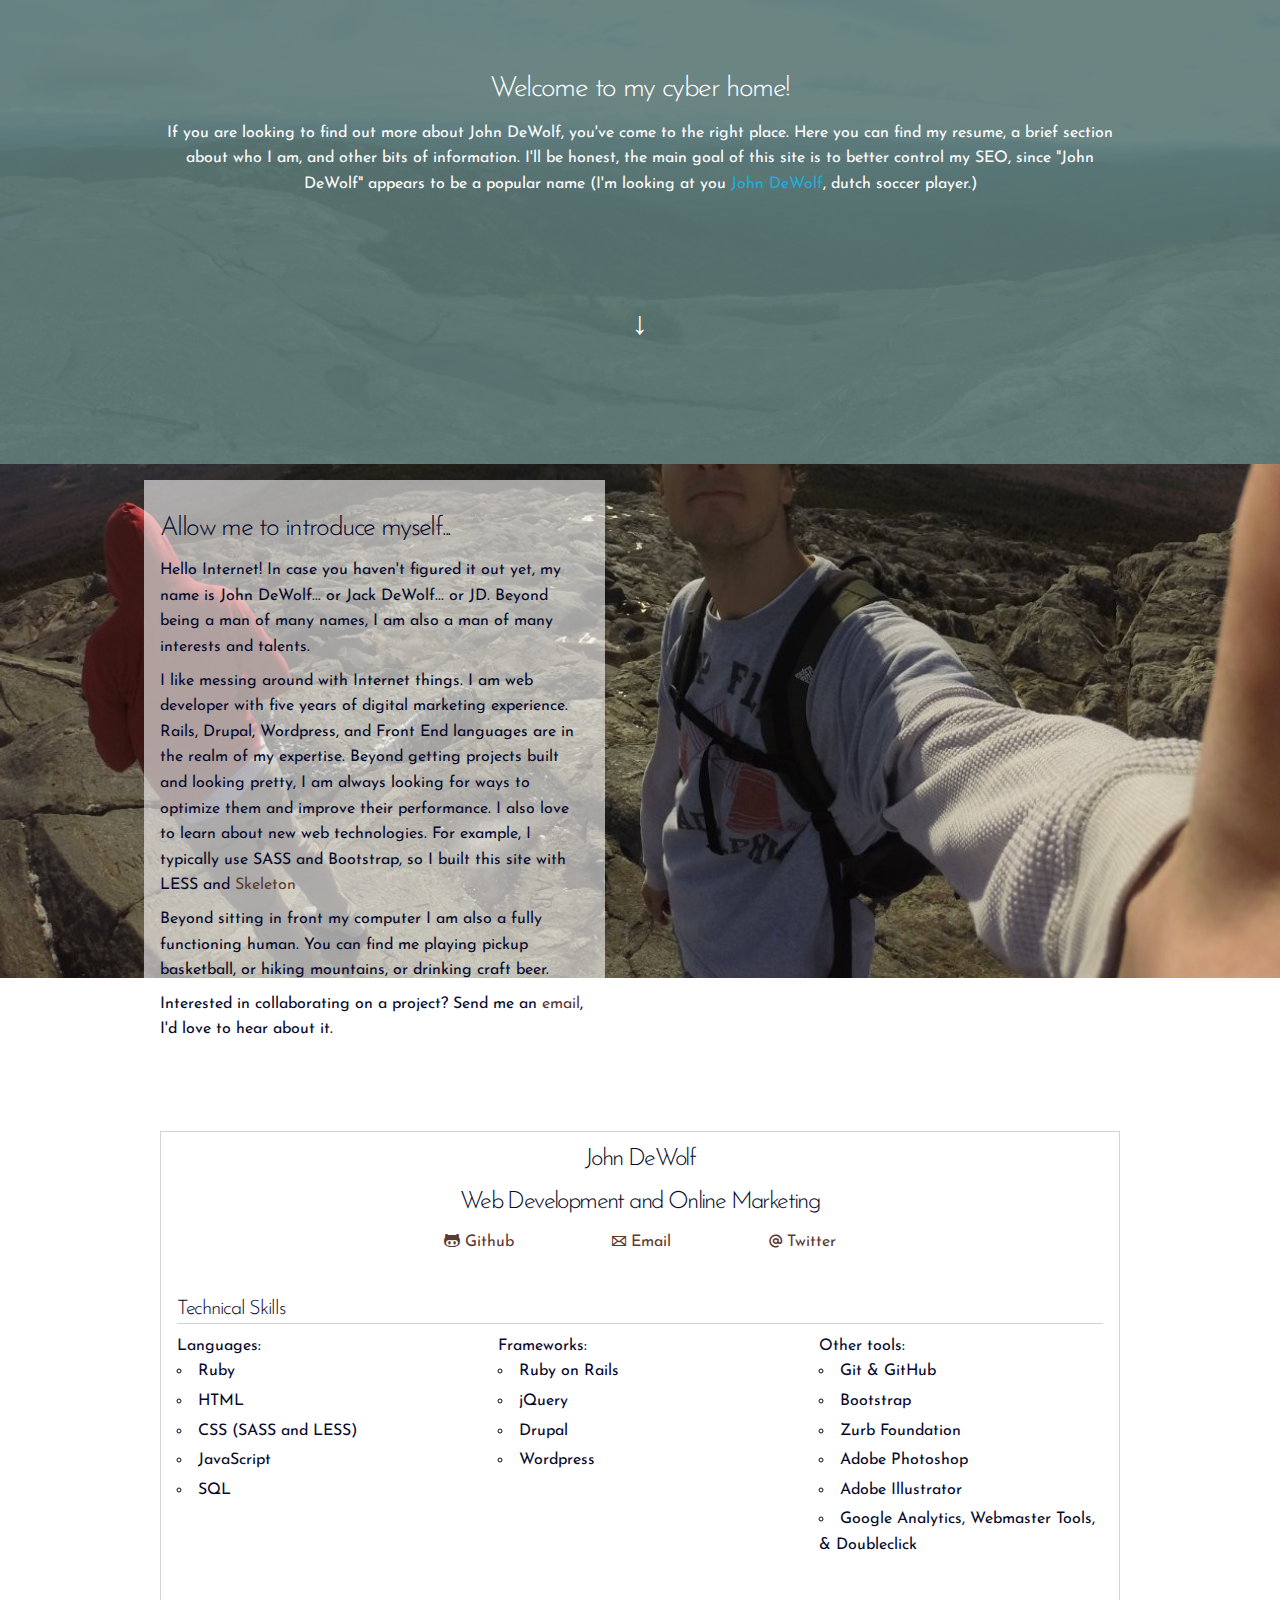
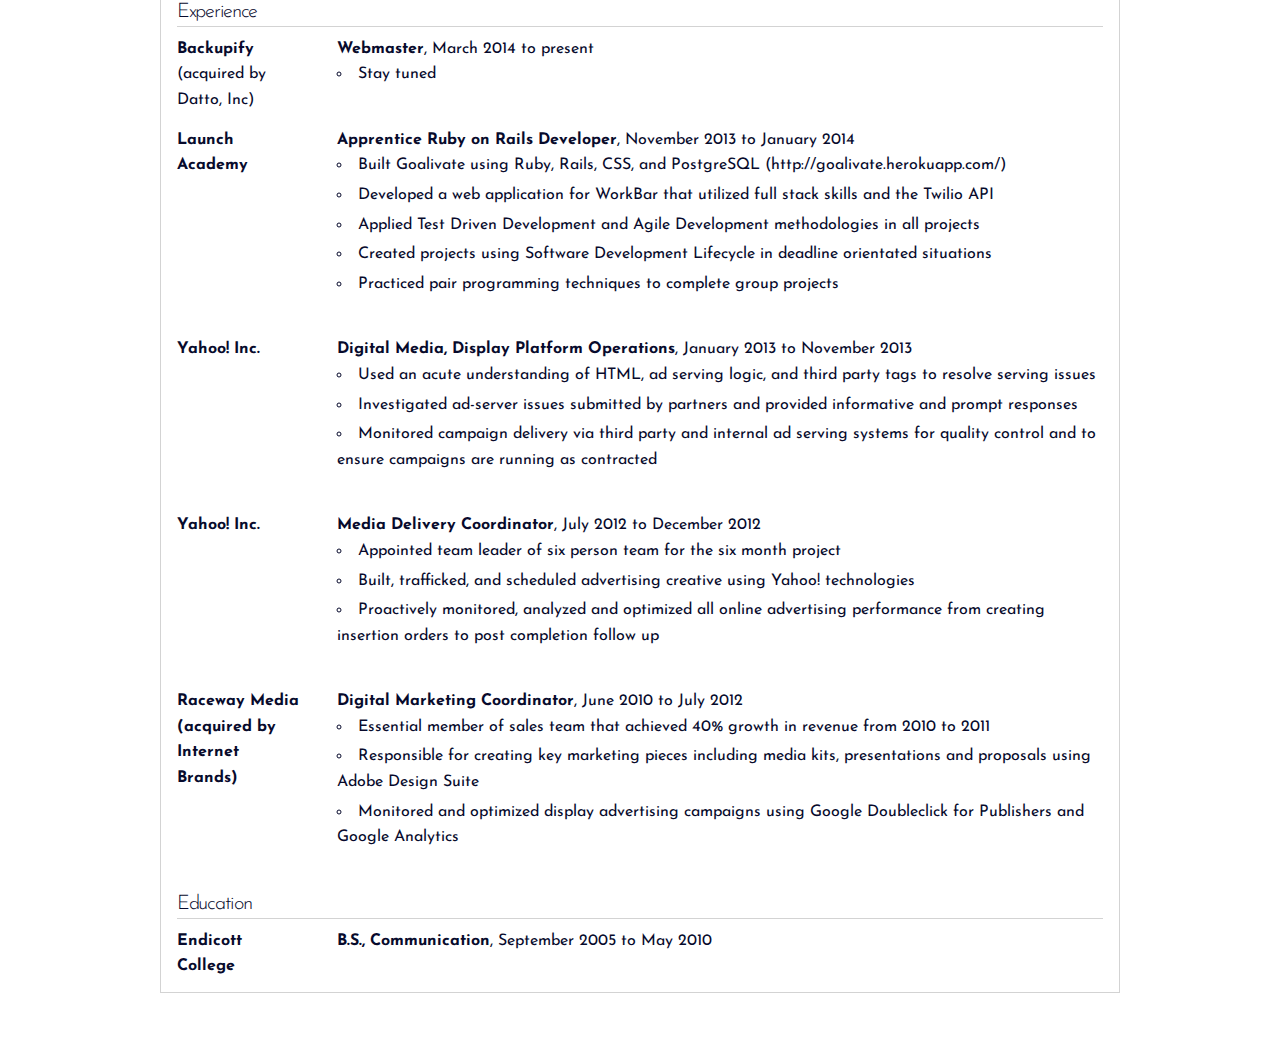
==== commit fe8f1563: "added ga tracking" ====
--- a/index.html
+++ b/index.html
@@ -4,7 +4,7 @@
 	<meta charset="utf-8">
 	<meta http-equiv="X-UA-Compatible" content="IE=edge">
 	<title>John DeWolf's personal website</title>
-	<meta name="description" content="">
+	<meta name="description" content="John DeWolf freelance web development in Boston">
 	<meta name="viewport" content="width=device-width, initial-scale=1">
 	<link href='http://fonts.googleapis.com/css?family=Josefin+Sans' rel='stylesheet' type='text/css'>
 	<!-- Place favicon.ico in the root directory -->
@@ -17,6 +17,16 @@
 
 </head>
 <body>
+	<script>
+  (function(i,s,o,g,r,a,m){i['GoogleAnalyticsObject']=r;i[r]=i[r]||function(){
+  (i[r].q=i[r].q||[]).push(arguments)},i[r].l=1*new Date();a=s.createElement(o),
+  m=s.getElementsByTagName(o)[0];a.async=1;a.src=g;m.parentNode.insertBefore(a,m)
+  })(window,document,'script','//www.google-analytics.com/analytics.js','ga');
+
+  ga('create', 'UA-53444933-2', 'auto');
+  ga('send', 'pageview');
+
+</script>
 <!--[if lt IE 8]>
 <p class="browserupgrade">You are using an <strong>outdated</strong> browser. Please <a href="http://browsehappy.com/">upgrade your browser</a> to improve your experience.</p>
 <![endif]-->
@@ -171,7 +181,7 @@
 		</div>
 		<div class="row">
 			<div class="two columns">
-				<b>Yahoo! Inc</b>
+				<b>Yahoo! Inc.</b>
 			</div>
 			<div class="ten columns">
 				<span><b>Media Delivery Coordinator</b>, July 2012 to December 2012</span>
@@ -184,7 +194,7 @@
 			</div>
 			<div class="row">
 				<div class="two columns">
-					<b>Internet Brands</b>
+					<b>Raceway Media (acquired by Internet Brands)</b>
 				</div>
 				<div class="ten columns">
 					<span><b>Digital Marketing Coordinator</b>, June 2010 to July 2012</span>
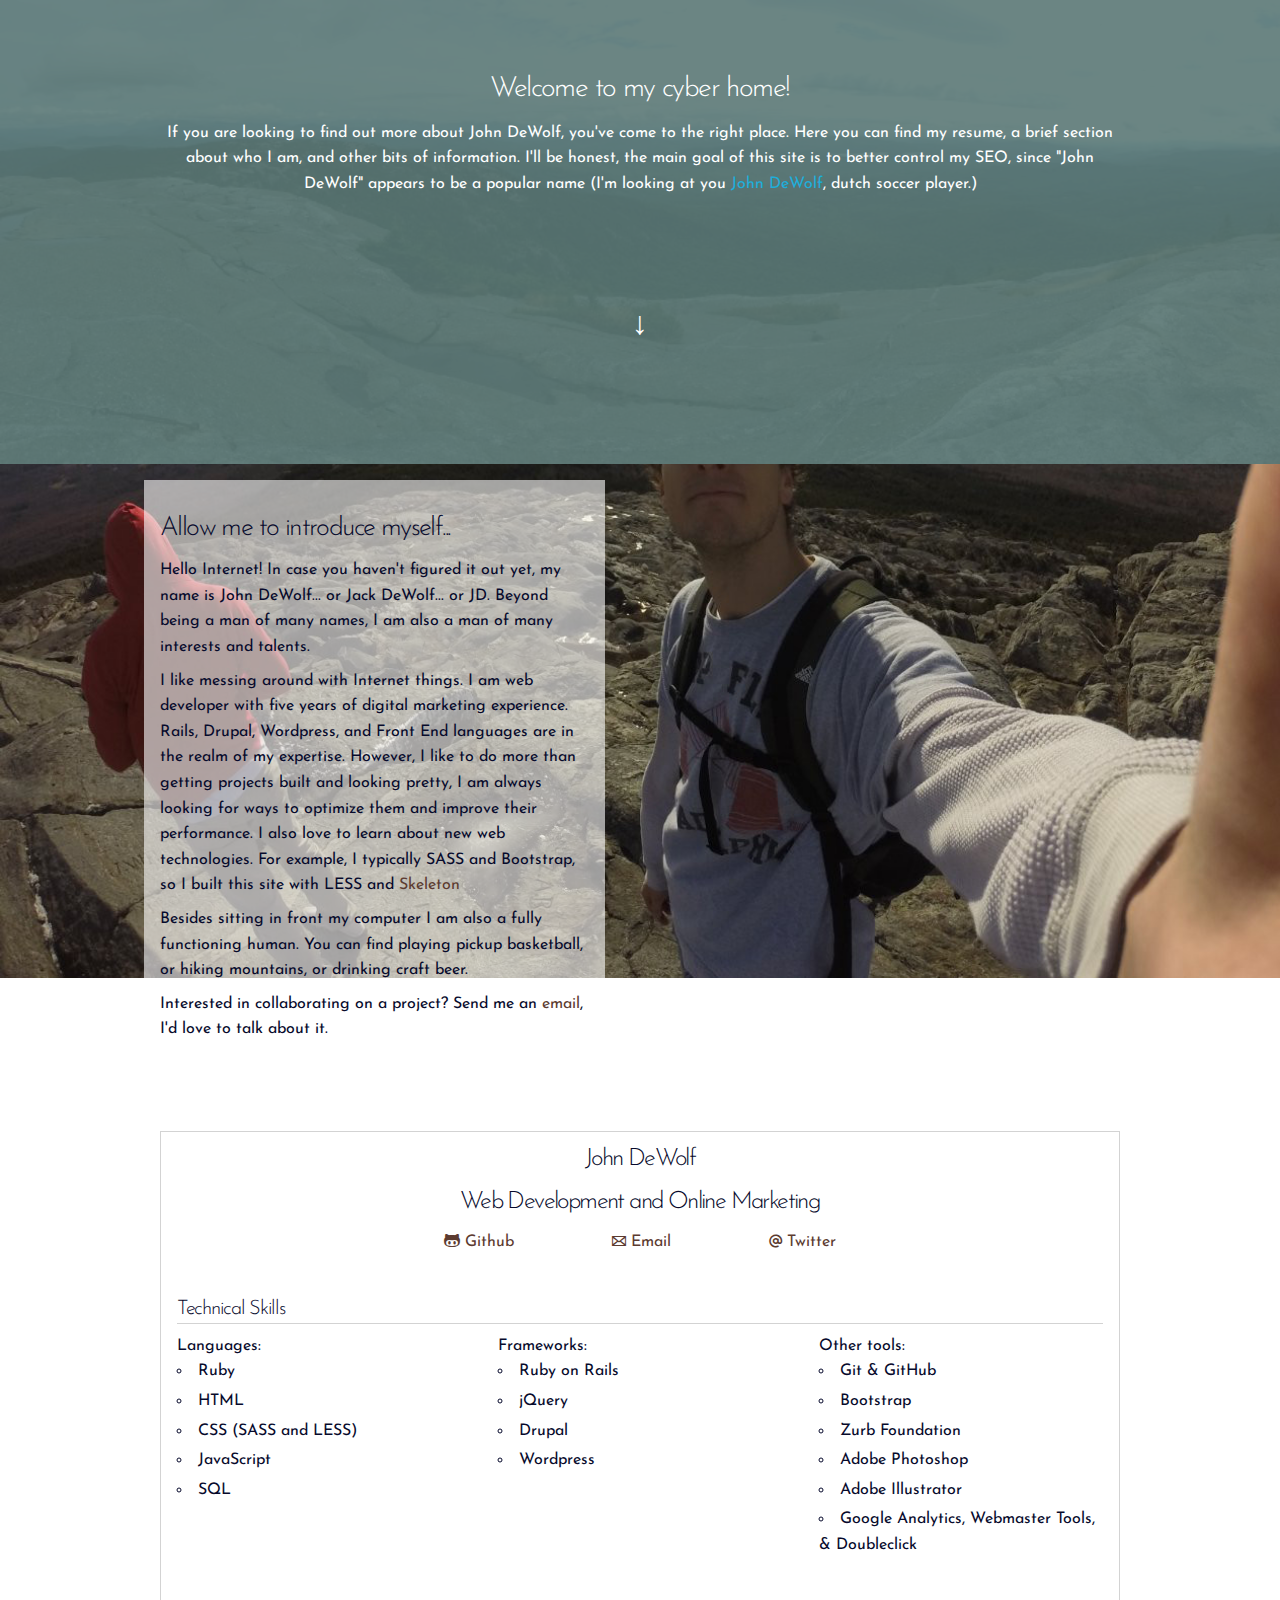
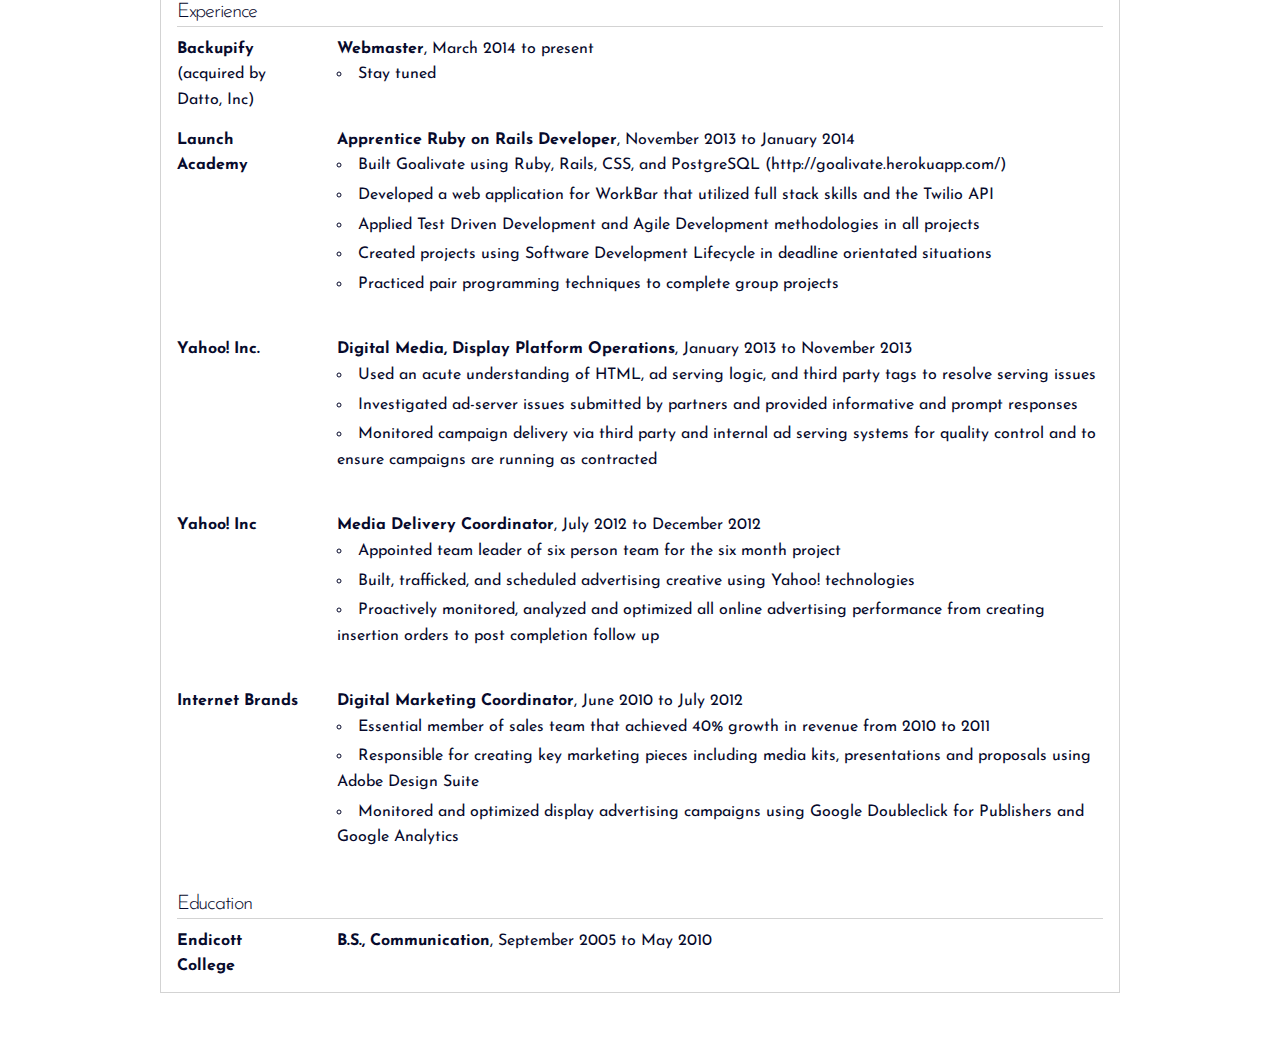
==== commit 3c1eb2cf: "removed all the beyonds" ====
--- a/index.html
+++ b/index.html
@@ -4,7 +4,7 @@
 	<meta charset="utf-8">
 	<meta http-equiv="X-UA-Compatible" content="IE=edge">
 	<title>John DeWolf's personal website</title>
-	<meta name="description" content="John DeWolf freelance web development in Boston">
+	<meta name="description" content="">
 	<meta name="viewport" content="width=device-width, initial-scale=1">
 	<link href='http://fonts.googleapis.com/css?family=Josefin+Sans' rel='stylesheet' type='text/css'>
 	<!-- Place favicon.ico in the root directory -->
@@ -17,16 +17,6 @@
 
 </head>
 <body>
-	<script>
-  (function(i,s,o,g,r,a,m){i['GoogleAnalyticsObject']=r;i[r]=i[r]||function(){
-  (i[r].q=i[r].q||[]).push(arguments)},i[r].l=1*new Date();a=s.createElement(o),
-  m=s.getElementsByTagName(o)[0];a.async=1;a.src=g;m.parentNode.insertBefore(a,m)
-  })(window,document,'script','//www.google-analytics.com/analytics.js','ga');
-
-  ga('create', 'UA-53444933-2', 'auto');
-  ga('send', 'pageview');
-
-</script>
 <!--[if lt IE 8]>
 <p class="browserupgrade">You are using an <strong>outdated</strong> browser. Please <a href="http://browsehappy.com/">upgrade your browser</a> to improve your experience.</p>
 <![endif]-->
@@ -41,7 +31,7 @@
 					<li><a href="#resume">Resume</a></li>
 					<li><a href="#">Contact</a></li>
 				</ul>
-			</div>	
+			</div>
 		</div>
 	</div>
 </header> -->
@@ -51,7 +41,6 @@
 			<div class="row">
 				<div class="twelve columns slideRight">
 					<h1 class="welcome-header">Welcome to my cyber home!</h1>
-
 					<p>If you are looking to find out more about John DeWolf, you've come to the right place. Here you can find my resume, a brief section about who I am, and other bits of information. I'll be honest, the main goal of this site is to better control my SEO, since "John DeWolf" appears to be a popular name (I'm looking at you <a href="">John DeWolf</a>, dutch soccer player.)</p>
 					<div class="pulse" style="font-size:2em;">&darr;</div>
 				</div>
@@ -66,11 +55,14 @@
 				<h2>Allow me to introduce myself...</h2>
 				<p>Hello Internet! In case you haven't figured it out yet, my name is John DeWolf... or Jack DeWolf... or JD. Beyond being a man of many names, I am also a man of many interests and talents. </p>
 
-				<p>I like messing around with Internet things. I am web developer with five years of digital marketing experience. Rails, Drupal, Wordpress, and Front End languages are in the realm of my expertise. Beyond getting projects built and looking pretty, I am always looking for ways to optimize them and improve their performance. I also love to learn about new web technologies. For example, I typically use SASS and Bootstrap, so I built this site with LESS and <a href="http://getskeleton.com/">Skeleton</a></p>
-
-				<p>Beyond sitting in front my computer I am also a fully functioning human. You can find me playing pickup basketball, or hiking mountains, or drinking craft beer.</p>
-
-				<p>Interested in collaborating on a project? Send me an <a href="mailto:jdewolf06@gmail.com">email</a>, I'd love to hear about it.</p>
+				<p>I like messing around with Internet things. I am web developer with five years of digital marketing experience. Rails, Drupal, Wordpress, and Front End languages are in the realm of my expertise. However, I like to do more than getting projects built and looking pretty, I am always looking for ways to optimize them and improve their performance. I also love to learn about new web technologies. For example, I typically SASS and Bootstrap, so I built this site with LESS and <a href="http://getskeleton.com/">Skeleton</a></p>
+
+				<p>Besides sitting in front my computer I am also a fully functioning human. You can find playing pickup basketball, or hiking mountains, or drinking craft beer.</p>
+
+				<p>Interested in collaborating on a project? Send me an <a href="mailto:jdewolf06@gmail.com">email</a>, I'd love to talk about it.</p>
+
+
+
 <!-- 				<p>My career began in 2012 for Raceway Media (now part of Internet Brands after they were acquired), a small company that produces online classified sites for niche markets. There I was the Digital Marketing coordinator and got my first taste of concepts that I would later become much more immersed in.</p>
 
 				<p>From there I had the great opportunity to work for Yahoo!, Inc. I moved to Portland, OR with (as my father likes to say) "with nothing but a suitcase and a toothbrush" (and my girlfriend, but let's not group her in the same category.) I started out with a six month project in which I was the team leader for a six person team. We successfully completed the migration of all online campaigns from their old ad serving to their new, fancy web app.</p>
@@ -93,7 +85,7 @@
 				<h3 class="text-center">Web Development and Online Marketing</h3>
 				<ul class="unstyled-list">
 					<li><a href="https://github.com/johndewolf"><span class="octicon octicon-octoface"></span> Github</a></li>
-					<li><a href="mailto:jdewolf06@gmail.com"><span class="octicon octicon-mail"></span> Email</a></li>
+					<li><a href="JDeWolf06@gmail.com"><span class="octicon octicon-mail"></span> Email</a></li>
 					<li><a href="https://twitter.com/TheJohnDeWolf"><span class="octicon octicon-mention"></span> Twitter</a></li>
 				</ul>
 			</div>
@@ -181,7 +173,7 @@
 		</div>
 		<div class="row">
 			<div class="two columns">
-				<b>Yahoo! Inc.</b>
+				<b>Yahoo! Inc</b>
 			</div>
 			<div class="ten columns">
 				<span><b>Media Delivery Coordinator</b>, July 2012 to December 2012</span>
@@ -194,7 +186,7 @@
 			</div>
 			<div class="row">
 				<div class="two columns">
-					<b>Raceway Media (acquired by Internet Brands)</b>
+					<b>Internet Brands</b>
 				</div>
 				<div class="ten columns">
 					<span><b>Digital Marketing Coordinator</b>, June 2010 to July 2012</span>
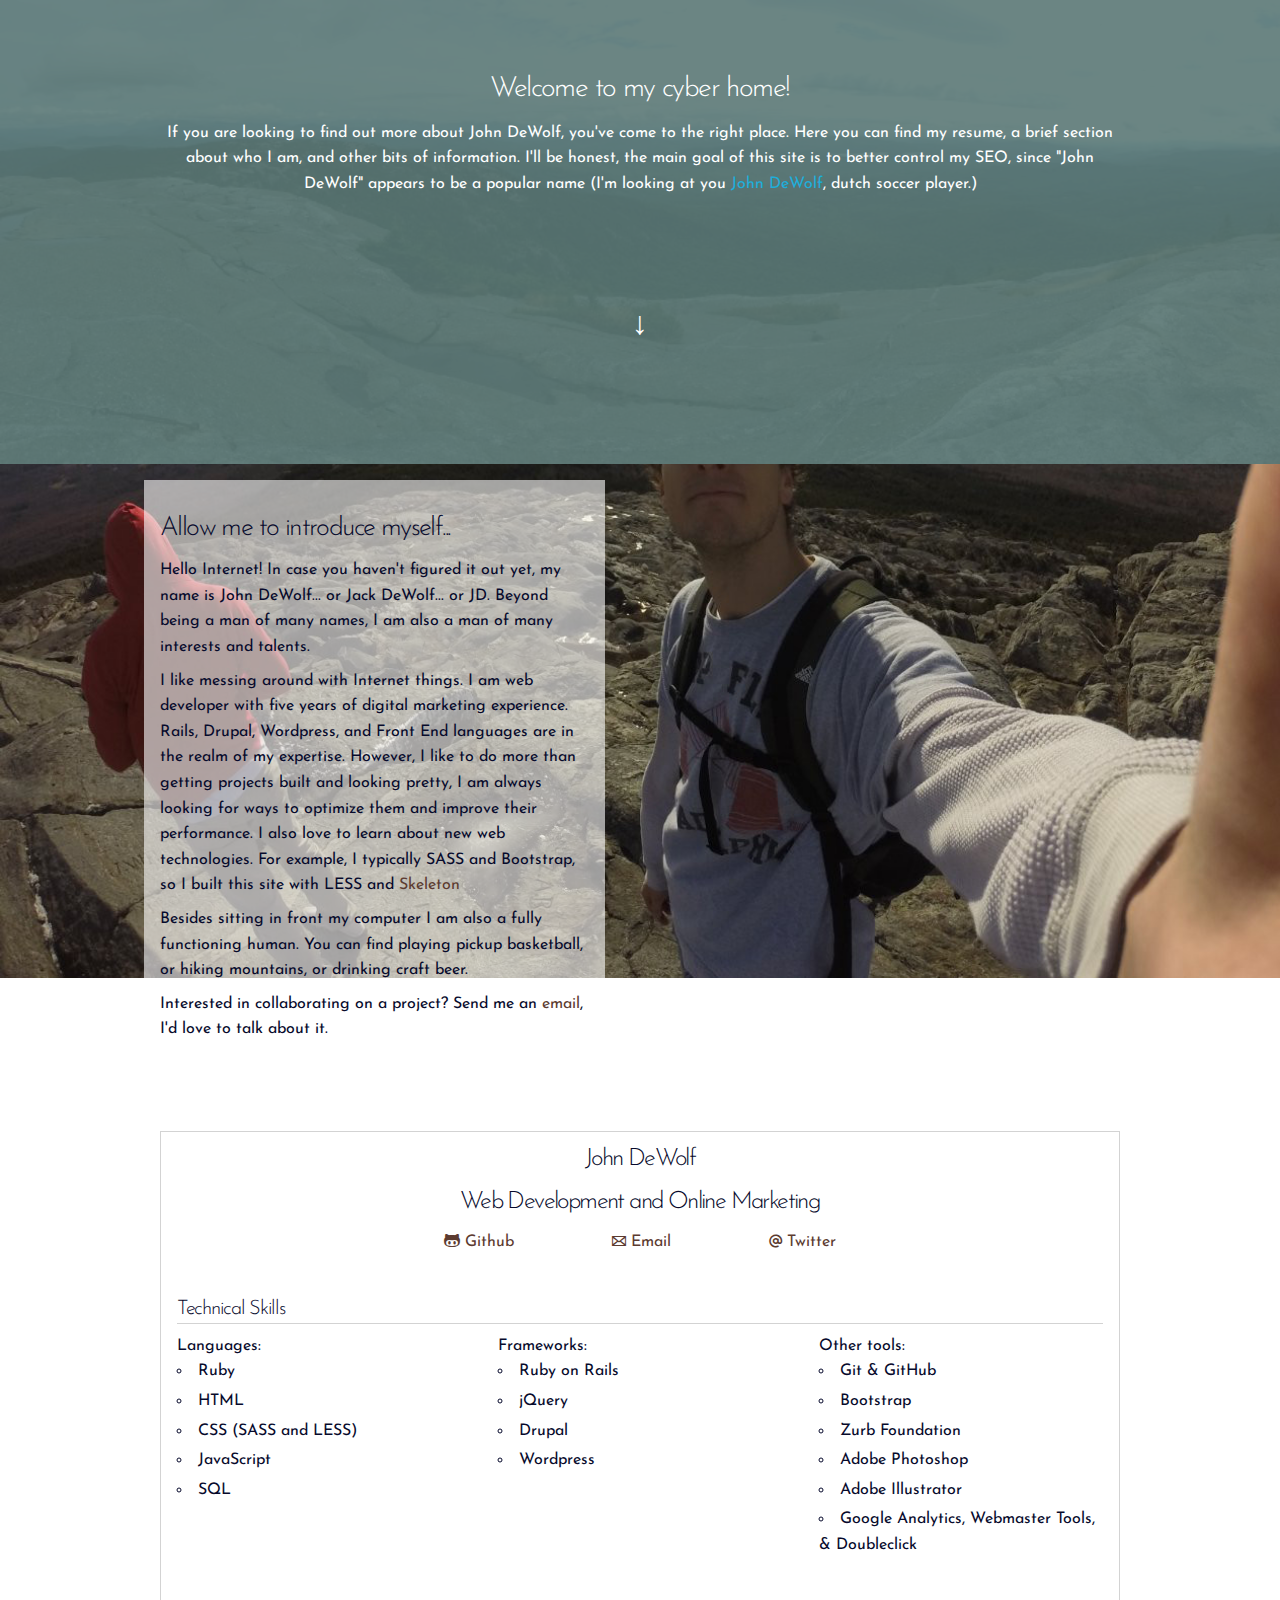
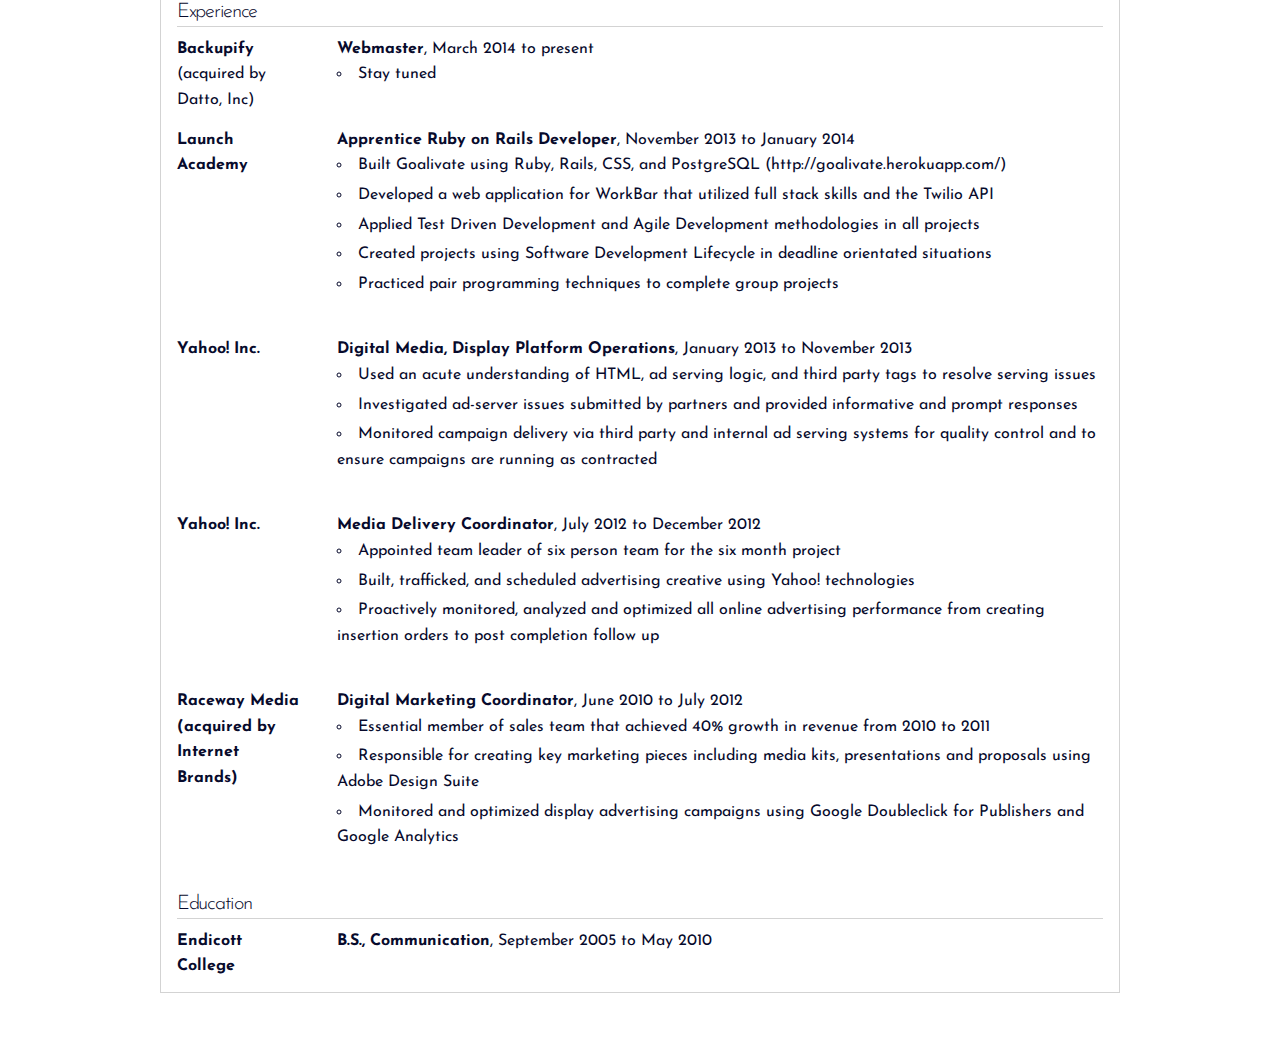
==== commit 2853da03: "merge" ====
--- a/index.html
+++ b/index.html
@@ -4,7 +4,7 @@
 	<meta charset="utf-8">
 	<meta http-equiv="X-UA-Compatible" content="IE=edge">
 	<title>John DeWolf's personal website</title>
-	<meta name="description" content="">
+	<meta name="description" content="John DeWolf freelance web development in Boston">
 	<meta name="viewport" content="width=device-width, initial-scale=1">
 	<link href='http://fonts.googleapis.com/css?family=Josefin+Sans' rel='stylesheet' type='text/css'>
 	<!-- Place favicon.ico in the root directory -->
@@ -17,6 +17,16 @@
 
 </head>
 <body>
+	<script>
+  (function(i,s,o,g,r,a,m){i['GoogleAnalyticsObject']=r;i[r]=i[r]||function(){
+  (i[r].q=i[r].q||[]).push(arguments)},i[r].l=1*new Date();a=s.createElement(o),
+  m=s.getElementsByTagName(o)[0];a.async=1;a.src=g;m.parentNode.insertBefore(a,m)
+  })(window,document,'script','//www.google-analytics.com/analytics.js','ga');
+
+  ga('create', 'UA-53444933-2', 'auto');
+  ga('send', 'pageview');
+
+</script>
 <!--[if lt IE 8]>
 <p class="browserupgrade">You are using an <strong>outdated</strong> browser. Please <a href="http://browsehappy.com/">upgrade your browser</a> to improve your experience.</p>
 <![endif]-->
@@ -41,6 +51,7 @@
 			<div class="row">
 				<div class="twelve columns slideRight">
 					<h1 class="welcome-header">Welcome to my cyber home!</h1>
+
 					<p>If you are looking to find out more about John DeWolf, you've come to the right place. Here you can find my resume, a brief section about who I am, and other bits of information. I'll be honest, the main goal of this site is to better control my SEO, since "John DeWolf" appears to be a popular name (I'm looking at you <a href="">John DeWolf</a>, dutch soccer player.)</p>
 					<div class="pulse" style="font-size:2em;">&darr;</div>
 				</div>
@@ -60,8 +71,6 @@
 				<p>Besides sitting in front my computer I am also a fully functioning human. You can find playing pickup basketball, or hiking mountains, or drinking craft beer.</p>
 
 				<p>Interested in collaborating on a project? Send me an <a href="mailto:jdewolf06@gmail.com">email</a>, I'd love to talk about it.</p>
-
-
 
 <!-- 				<p>My career began in 2012 for Raceway Media (now part of Internet Brands after they were acquired), a small company that produces online classified sites for niche markets. There I was the Digital Marketing coordinator and got my first taste of concepts that I would later become much more immersed in.</p>
 
@@ -85,7 +94,7 @@
 				<h3 class="text-center">Web Development and Online Marketing</h3>
 				<ul class="unstyled-list">
 					<li><a href="https://github.com/johndewolf"><span class="octicon octicon-octoface"></span> Github</a></li>
-					<li><a href="JDeWolf06@gmail.com"><span class="octicon octicon-mail"></span> Email</a></li>
+					<li><a href="mailto:jdewolf06@gmail.com"><span class="octicon octicon-mail"></span> Email</a></li>
 					<li><a href="https://twitter.com/TheJohnDeWolf"><span class="octicon octicon-mention"></span> Twitter</a></li>
 				</ul>
 			</div>
@@ -173,7 +182,7 @@
 		</div>
 		<div class="row">
 			<div class="two columns">
-				<b>Yahoo! Inc</b>
+				<b>Yahoo! Inc.</b>
 			</div>
 			<div class="ten columns">
 				<span><b>Media Delivery Coordinator</b>, July 2012 to December 2012</span>
@@ -186,7 +195,7 @@
 			</div>
 			<div class="row">
 				<div class="two columns">
-					<b>Internet Brands</b>
+					<b>Raceway Media (acquired by Internet Brands)</b>
 				</div>
 				<div class="ten columns">
 					<span><b>Digital Marketing Coordinator</b>, June 2010 to July 2012</span>
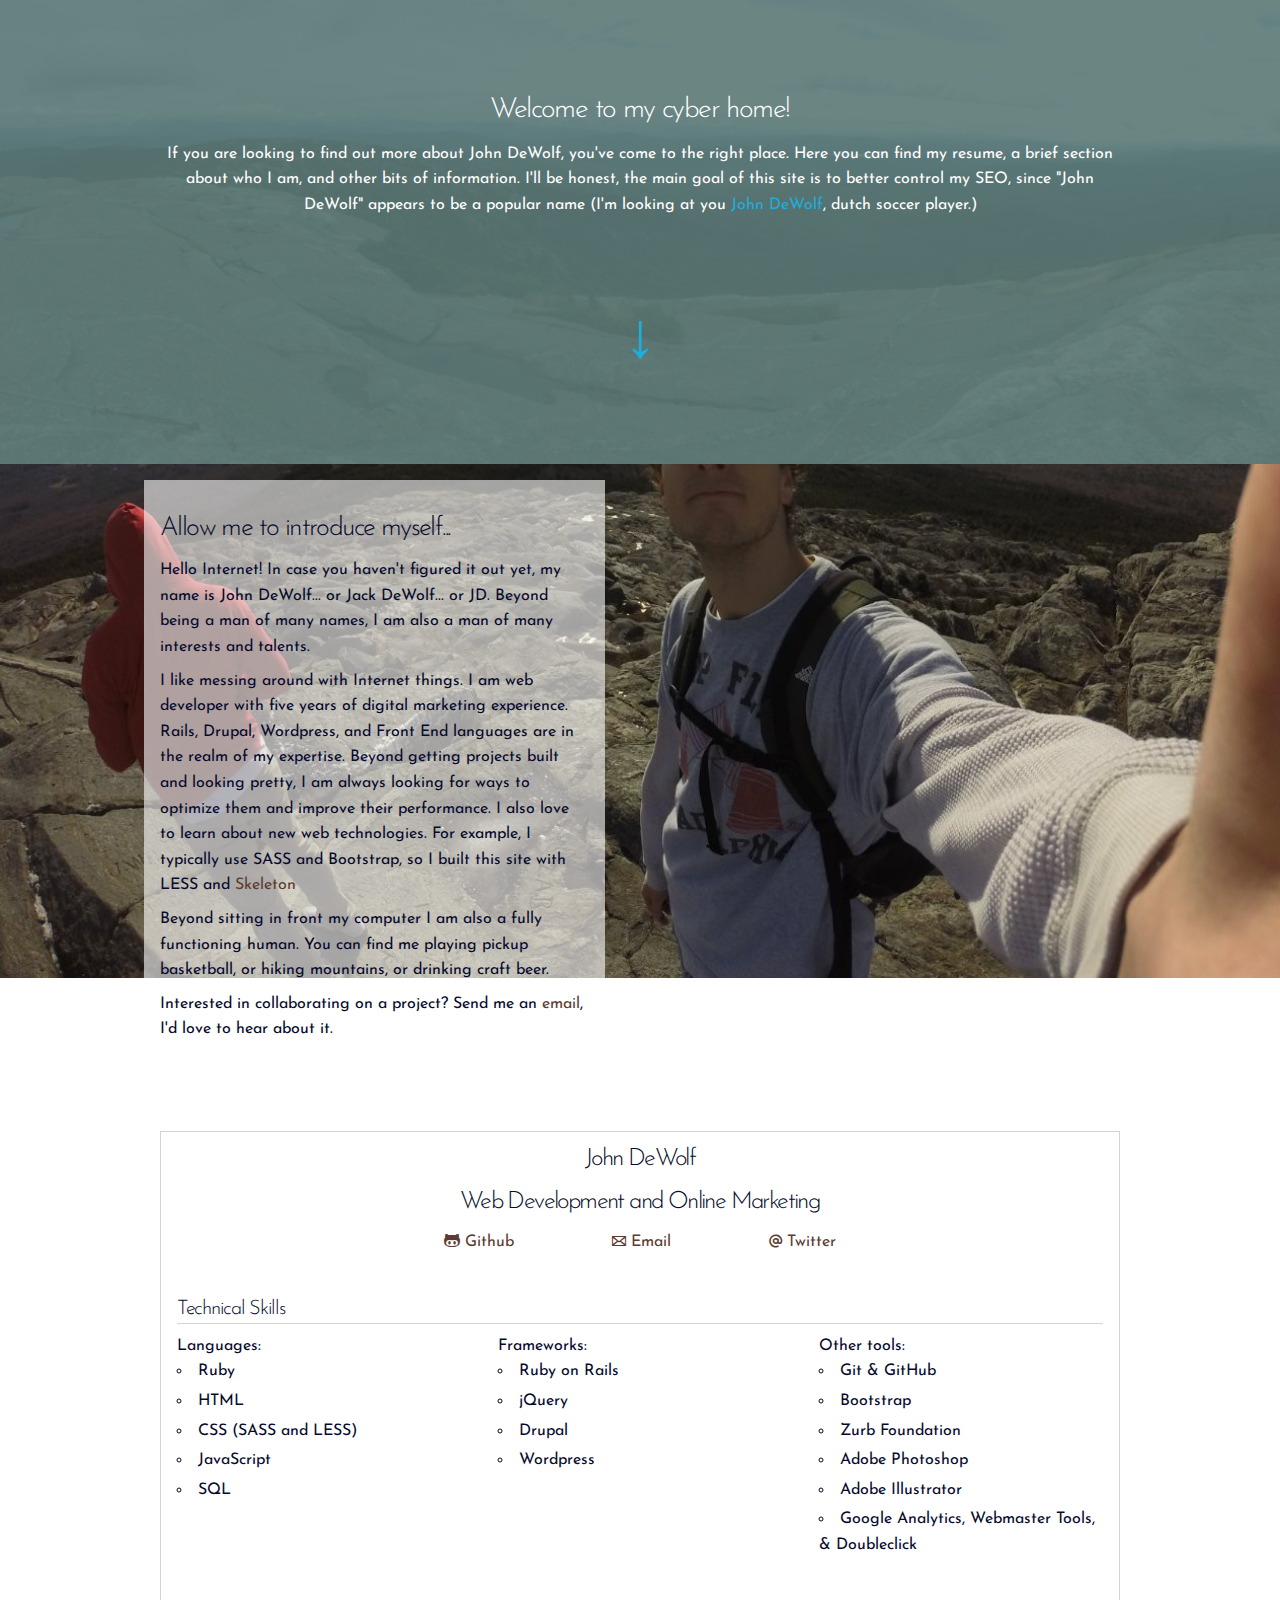
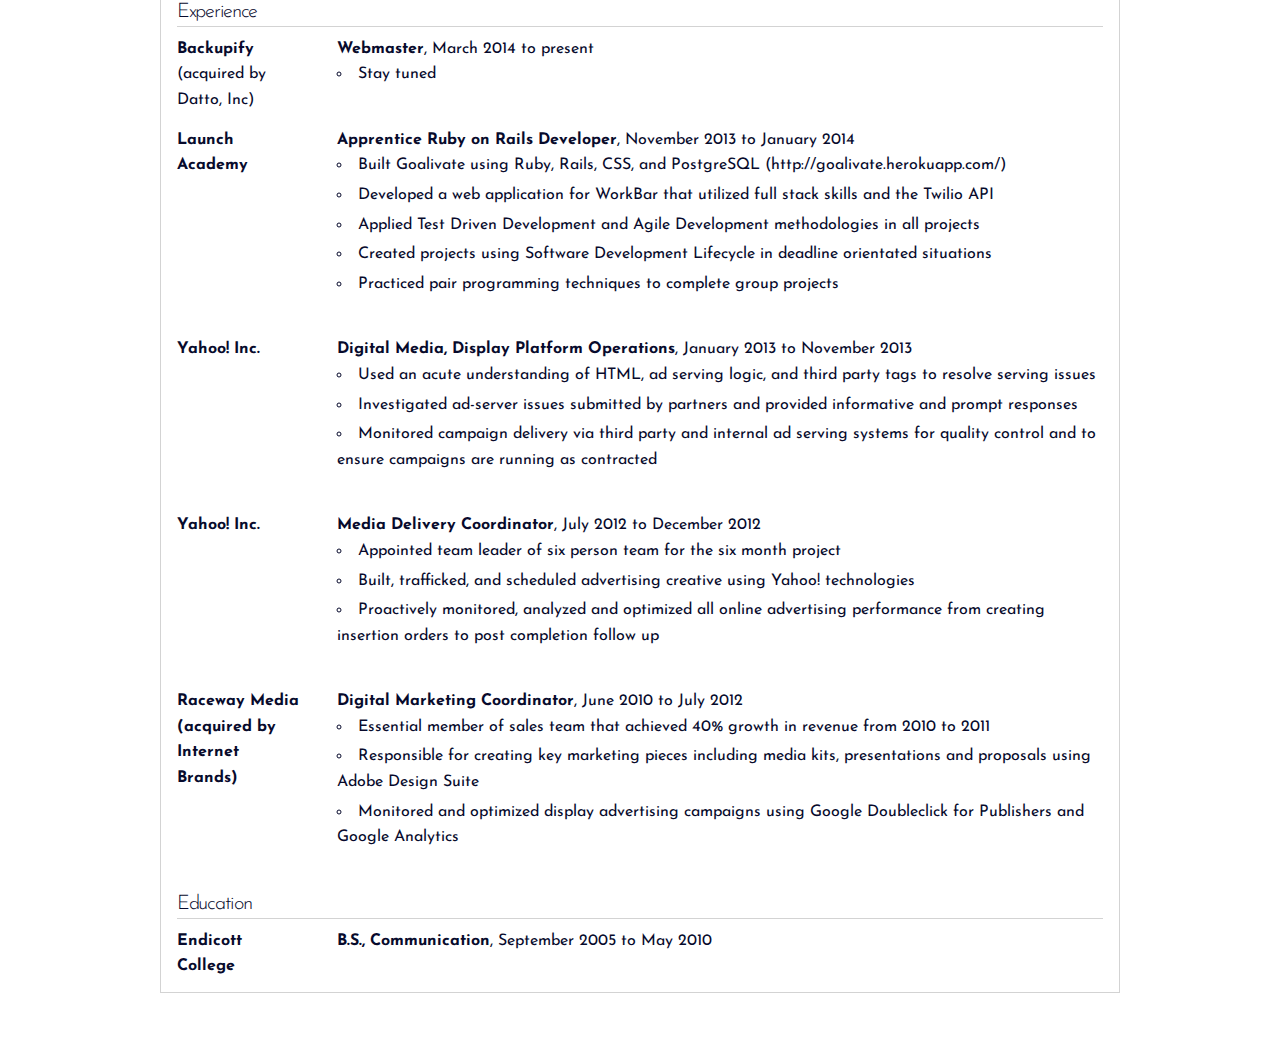
==== commit bcf3d571: "add scroll to pulse" ====
--- a/index.html
+++ b/index.html
@@ -12,6 +12,7 @@
 	<link rel="stylesheet" href="stylesheets/skeleton.css">
 	<link rel="stylesheet" href="octicons/octicons.css">
 	<link rel="stylesheet/less" href="stylesheets/main.less" type="text/css" />
+	<script src="https://ajax.googleapis.com/ajax/libs/jquery/2.1.3/jquery.min.js"></script>
 	<script src="js/less.js" type="text/javascript"></script>
 
 
@@ -41,7 +42,7 @@
 					<li><a href="#resume">Resume</a></li>
 					<li><a href="#">Contact</a></li>
 				</ul>
-			</div>
+			</div>	
 		</div>
 	</div>
 </header> -->
@@ -53,7 +54,7 @@
 					<h1 class="welcome-header">Welcome to my cyber home!</h1>
 
 					<p>If you are looking to find out more about John DeWolf, you've come to the right place. Here you can find my resume, a brief section about who I am, and other bits of information. I'll be honest, the main goal of this site is to better control my SEO, since "John DeWolf" appears to be a popular name (I'm looking at you <a href="">John DeWolf</a>, dutch soccer player.)</p>
-					<div class="pulse" style="font-size:2em;">&darr;</div>
+					<div class="pulse" style="font-size:4em;"><a href="#about-me" id="down-arrow">&darr;</a></div>
 				</div>
 			</div>
 		</div>
@@ -66,12 +67,11 @@
 				<h2>Allow me to introduce myself...</h2>
 				<p>Hello Internet! In case you haven't figured it out yet, my name is John DeWolf... or Jack DeWolf... or JD. Beyond being a man of many names, I am also a man of many interests and talents. </p>
 
-				<p>I like messing around with Internet things. I am web developer with five years of digital marketing experience. Rails, Drupal, Wordpress, and Front End languages are in the realm of my expertise. However, I like to do more than getting projects built and looking pretty, I am always looking for ways to optimize them and improve their performance. I also love to learn about new web technologies. For example, I typically SASS and Bootstrap, so I built this site with LESS and <a href="http://getskeleton.com/">Skeleton</a></p>
-
-				<p>Besides sitting in front my computer I am also a fully functioning human. You can find playing pickup basketball, or hiking mountains, or drinking craft beer.</p>
-
-				<p>Interested in collaborating on a project? Send me an <a href="mailto:jdewolf06@gmail.com">email</a>, I'd love to talk about it.</p>
-
+				<p>I like messing around with Internet things. I am web developer with five years of digital marketing experience. Rails, Drupal, Wordpress, and Front End languages are in the realm of my expertise. Beyond getting projects built and looking pretty, I am always looking for ways to optimize them and improve their performance. I also love to learn about new web technologies. For example, I typically use SASS and Bootstrap, so I built this site with LESS and <a href="http://getskeleton.com/">Skeleton</a></p>
+
+				<p>Beyond sitting in front my computer I am also a fully functioning human. You can find me playing pickup basketball, or hiking mountains, or drinking craft beer.</p>
+
+				<p>Interested in collaborating on a project? Send me an <a href="mailto:jdewolf06@gmail.com">email</a>, I'd love to hear about it.</p>
 <!-- 				<p>My career began in 2012 for Raceway Media (now part of Internet Brands after they were acquired), a small company that produces online classified sites for niche markets. There I was the Digital Marketing coordinator and got my first taste of concepts that I would later become much more immersed in.</p>
 
 				<p>From there I had the great opportunity to work for Yahoo!, Inc. I moved to Portland, OR with (as my father likes to say) "with nothing but a suitcase and a toothbrush" (and my girlfriend, but let's not group her in the same category.) I started out with a six month project in which I was the team leader for a six person team. We successfully completed the migration of all online campaigns from their old ad serving to their new, fancy web app.</p>
@@ -221,6 +221,16 @@
 			</div>
 		</div>
 	</section>
+	<script type="text/javascript">
+	$( document ).ready(function() {
+		$('#down-arrow').click(function(e) {
+			 e.preventDefault();
+			 $('html, body').animate({
+	    	scrollTop: $("#about-me").offset().top
+				}	, 1000);
+		});
+	});
+	</script>
 
 </body>
 </html>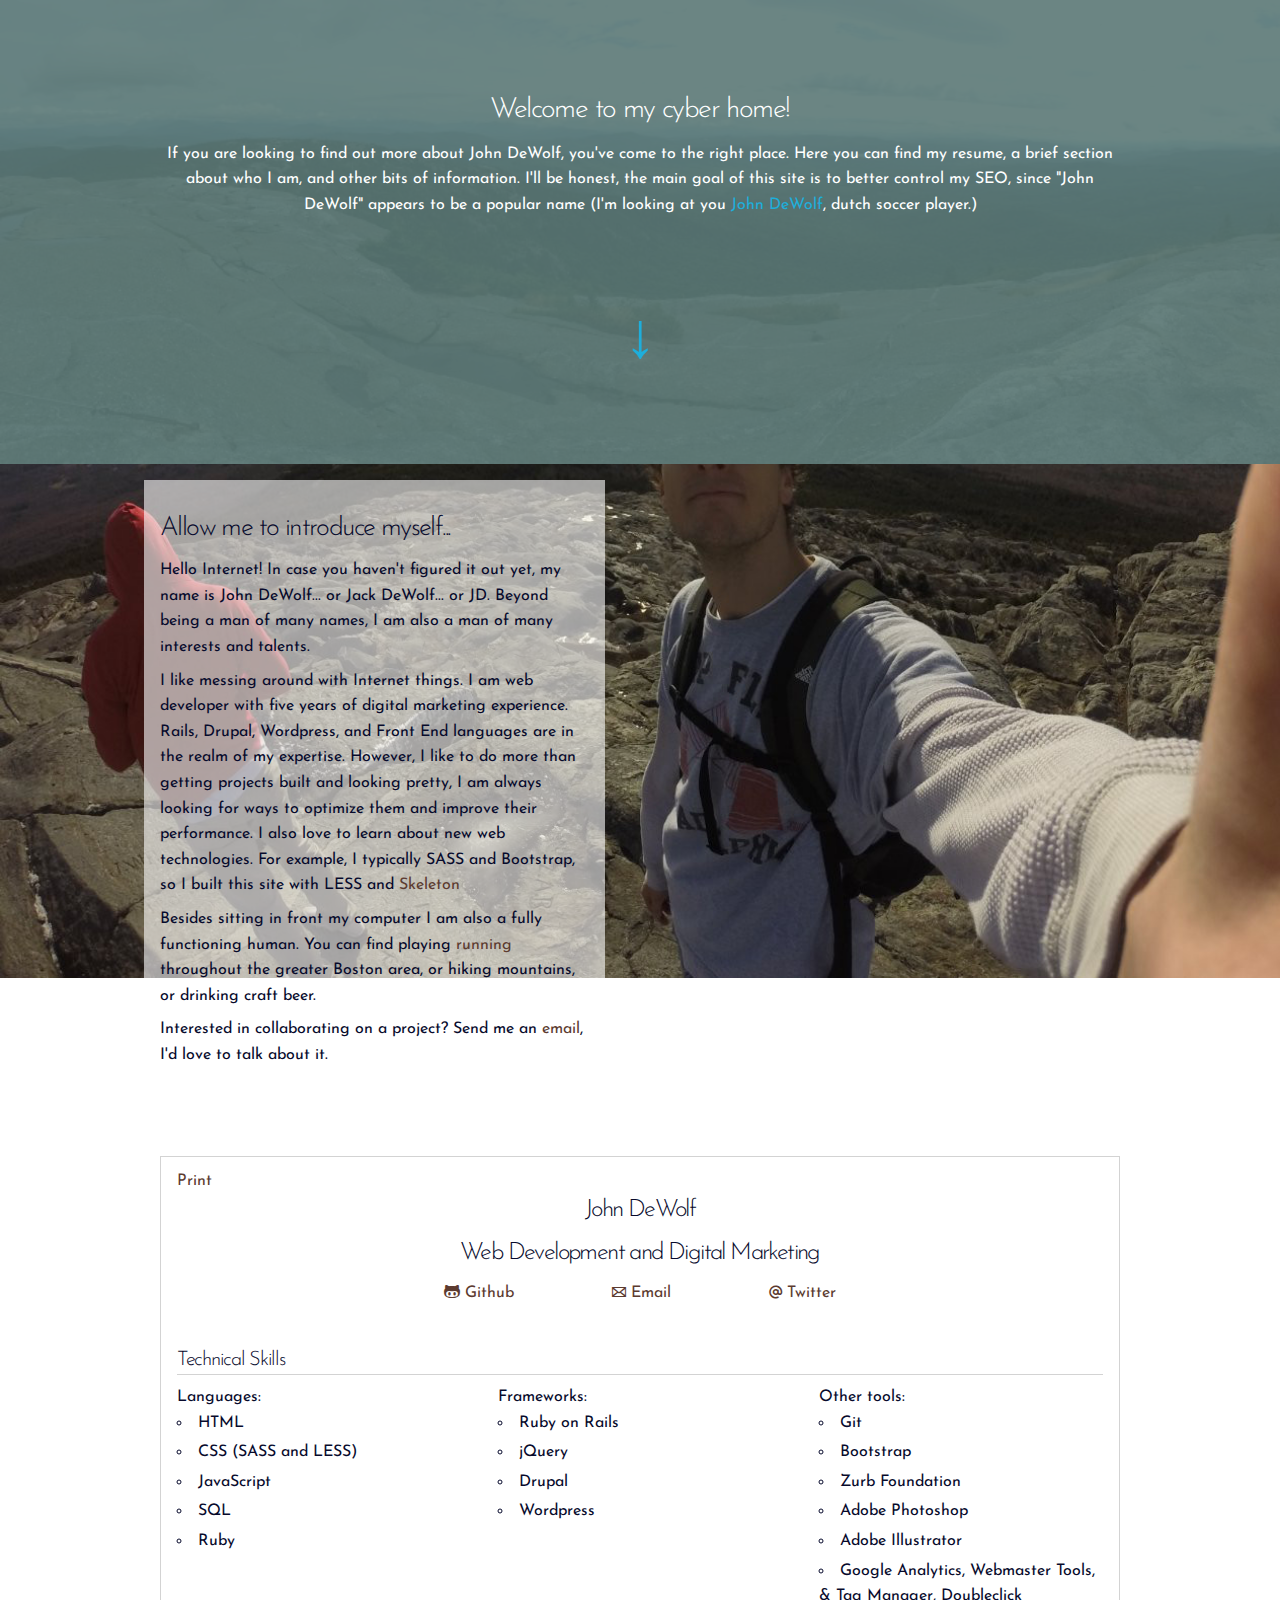
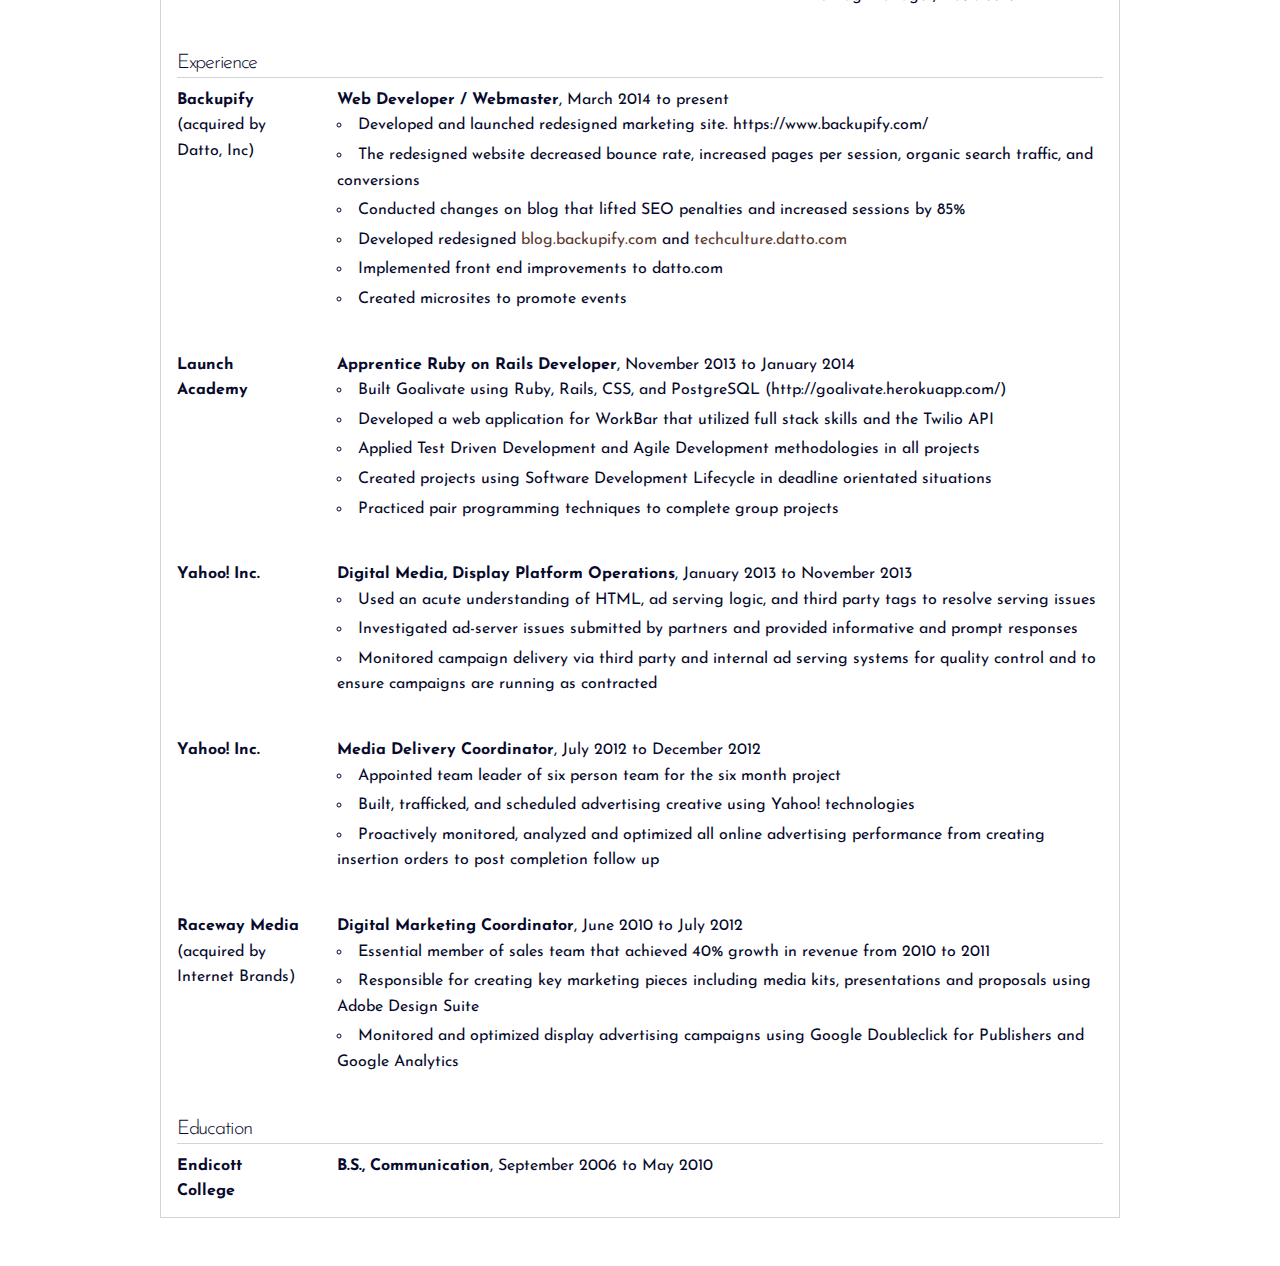
==== commit 35212fa3: "printable resume" ====
--- a/index.html
+++ b/index.html
@@ -3,8 +3,7 @@
 <head>
 	<meta charset="utf-8">
 	<meta http-equiv="X-UA-Compatible" content="IE=edge">
-	<title>John DeWolf's personal website</title>
-	<meta name="description" content="John DeWolf freelance web development in Boston">
+	<meta name="description" content="John DeWolf freelance web development digital marketing Boston">
 	<meta name="viewport" content="width=device-width, initial-scale=1">
 	<link href='http://fonts.googleapis.com/css?family=Josefin+Sans' rel='stylesheet' type='text/css'>
 	<!-- Place favicon.ico in the root directory -->
@@ -14,8 +13,7 @@
 	<link rel="stylesheet/less" href="stylesheets/main.less" type="text/css" />
 	<script src="https://ajax.googleapis.com/ajax/libs/jquery/2.1.3/jquery.min.js"></script>
 	<script src="js/less.js" type="text/javascript"></script>
-
-
+	<title>John DeWolf's Cyber Home</title>
 </head>
 <body>
 	<script>
@@ -28,24 +26,6 @@
   ga('send', 'pageview');
 
 </script>
-<!--[if lt IE 8]>
-<p class="browserupgrade">You are using an <strong>outdated</strong> browser. Please <a href="http://browsehappy.com/">upgrade your browser</a> to improve your experience.</p>
-<![endif]-->
-<!-- Add your site or application content here -->
-<!-- <header>
-	<div class="container">
-		<div class="row">
-			<div class="twelve columns top-nav">
-				<ul>
-					<li><a href="#welcome">Home</a></li>
-					<li><a href="#about-me">About</a></li>
-					<li><a href="#resume">Resume</a></li>
-					<li><a href="#">Contact</a></li>
-				</ul>
-			</div>	
-		</div>
-	</div>
-</header> -->
 <section id="welcome">
 	<div class="layer">
 		<div class="container">
@@ -67,31 +47,29 @@
 				<h2>Allow me to introduce myself...</h2>
 				<p>Hello Internet! In case you haven't figured it out yet, my name is John DeWolf... or Jack DeWolf... or JD. Beyond being a man of many names, I am also a man of many interests and talents. </p>
 
-				<p>I like messing around with Internet things. I am web developer with five years of digital marketing experience. Rails, Drupal, Wordpress, and Front End languages are in the realm of my expertise. Beyond getting projects built and looking pretty, I am always looking for ways to optimize them and improve their performance. I also love to learn about new web technologies. For example, I typically use SASS and Bootstrap, so I built this site with LESS and <a href="http://getskeleton.com/">Skeleton</a></p>
-
-				<p>Beyond sitting in front my computer I am also a fully functioning human. You can find me playing pickup basketball, or hiking mountains, or drinking craft beer.</p>
-
-				<p>Interested in collaborating on a project? Send me an <a href="mailto:jdewolf06@gmail.com">email</a>, I'd love to hear about it.</p>
-<!-- 				<p>My career began in 2012 for Raceway Media (now part of Internet Brands after they were acquired), a small company that produces online classified sites for niche markets. There I was the Digital Marketing coordinator and got my first taste of concepts that I would later become much more immersed in.</p>
-
-				<p>From there I had the great opportunity to work for Yahoo!, Inc. I moved to Portland, OR with (as my father likes to say) "with nothing but a suitcase and a toothbrush" (and my girlfriend, but let's not group her in the same category.) I started out with a six month project in which I was the team leader for a six person team. We successfully completed the migration of all online campaigns from their old ad serving to their new, fancy web app.</p>
-
-				<p>I continued to work with Yahoo! after the project, providing techincal support for the new ad serving techonology. When campaigns did not serve as expected, it was our job to figure out why. Maybe it was booked incorrectly or maybe there was a bug in the system? If it was the latter of the two, we worked closely with engineering to pinpoint the problem and make sure it was fixed.</p>
-
-				<p>I really enjoyed my time at Yahoo! and learned a great deal about digital ad serving. It really inspired me to learn more about online technologies. I kept learning in my free time and soon realized it wasn't enough and that I wanted to make a bigger commitment. So I took the dive and enrolled in Launch Academy where I learned Ruby on Rails and how to build web apps.</p>
-
-				<p>Those ten weeks were a real rollercoster. I was introduced to a whole new world and crammed more knowledge into my brain than I ever thought possible. I am now working at Datto, Inc (formerly Backupify, before it was acquired). I am continuing to learn a great deal about web development</p> -->
+				<p>I like messing around with Internet things. I am web developer with five years of digital marketing experience. Rails, Drupal, Wordpress, and Front End languages are in the realm of my expertise. However, I like to do more than getting projects built and looking pretty, I am always looking for ways to optimize them and improve their performance. I also love to learn about new web technologies. For example, I typically SASS and Bootstrap, so I built this site with LESS and <a href="http://getskeleton.com/">Skeleton</a></p>
+
+				<p>Besides sitting in front my computer I am also a fully functioning human. You can find playing <a href="http://runkeeper.com/user/jackthehumanman/profile" target="_blank">running</a> throughout the greater Boston area, or hiking mountains, or drinking craft beer.</p>
+
+				<p>Interested in collaborating on a project? Send me an <a href="mailto:jdewolf06@gmail.com">email</a>, I'd love to talk about it.</p>
 			</div>
 		</div>
 	</div>
 </section>
-
+<div class="container">
+
+</div>
 <section id="resume">
 	<div class="container">
 		<div class="row">
 			<div class="twelve columns">
+				<a href="resume.html" class="print-link">Print</a>
+			</div>
+		</div>
+		<div class="row">
+			<div class="twelve columns">
 				<h3 class="text-center">John DeWolf</h3>
-				<h3 class="text-center">Web Development and Online Marketing</h3>
+				<h3 class="text-center">Web Development and Digital Marketing</h3>
 				<ul class="unstyled-list">
 					<li><a href="https://github.com/johndewolf"><span class="octicon octicon-octoface"></span> Github</a></li>
 					<li><a href="mailto:jdewolf06@gmail.com"><span class="octicon octicon-mail"></span> Email</a></li>
@@ -108,11 +86,11 @@
 			<div class="four columns">
 				Languages:
 				<ul>
-					<li>Ruby</li>
 					<li>HTML</li>
 					<li>CSS (SASS and LESS)</li>
 					<li>JavaScript</li>
 					<li>SQL</li>
+					<li>Ruby</li>
 				</ul>
 			</div>
 			<div class="four columns">
@@ -127,12 +105,12 @@
 			<div class="four columns">
 				Other tools:
 				<ul>
-					<li>Git &#38; GitHub</li>
+					<li>Git</li>
 					<li>Bootstrap</li>
 					<li>Zurb Foundation</li>
 					<li>Adobe Photoshop</li>
 					<li>Adobe Illustrator</li>
-					<li>Google Analytics, Webmaster Tools, &#38; Doubleclick</li>
+					<li>Google Analytics, Webmaster Tools, &#38; Tag Manager, Doubleclick</li>
 				</ul>
 			</div>
 		</div>
@@ -146,9 +124,14 @@
 				<b>Backupify</b> (acquired by Datto, Inc)
 			</div>
 			<div class="ten columns">
-				<span><b>Webmaster</b>, March 2014  to present</span>
-				<ul>
-					<li>Stay tuned</li>
+				<span><b>Web Developer / Webmaster</b>, March 2014  to present</span>
+				<ul>
+					<li>Developed and launched redesigned marketing site. https://www.backupify.com/</li>
+					<li>The redesigned website decreased bounce rate, increased pages per session, organic search traffic, and conversions</li>
+					<li>Conducted changes on blog that lifted SEO penalties and increased sessions by 85%</li>
+					<li>Developed redesigned <a href="blog.backupify.com" target="_blank">blog.backupify.com</a> and <a href="techculture.datto.com" target="_blank">techculture.datto.com</a></li>
+					<li>Implemented front end improvements to datto.com</li>
+					<li>Created microsites to promote events</li>
 				</ul>
 			</div>
 		</div>
@@ -195,7 +178,7 @@
 			</div>
 			<div class="row">
 				<div class="two columns">
-					<b>Raceway Media (acquired by Internet Brands)</b>
+					<b>Raceway Media</b> (acquired by Internet Brands)
 				</div>
 				<div class="ten columns">
 					<span><b>Digital Marketing Coordinator</b>, June 2010 to July 2012</span>
@@ -216,7 +199,7 @@
 					<b>Endicott College</b>
 				</div>
 				<div class="ten columns">
-					<span><b>B.S., Communication</b>, September 2005 to May 2010</span>
+					<span><b>B.S., Communication</b>, September 2006 to May 2010</span>
 				</div>
 			</div>
 		</div>
